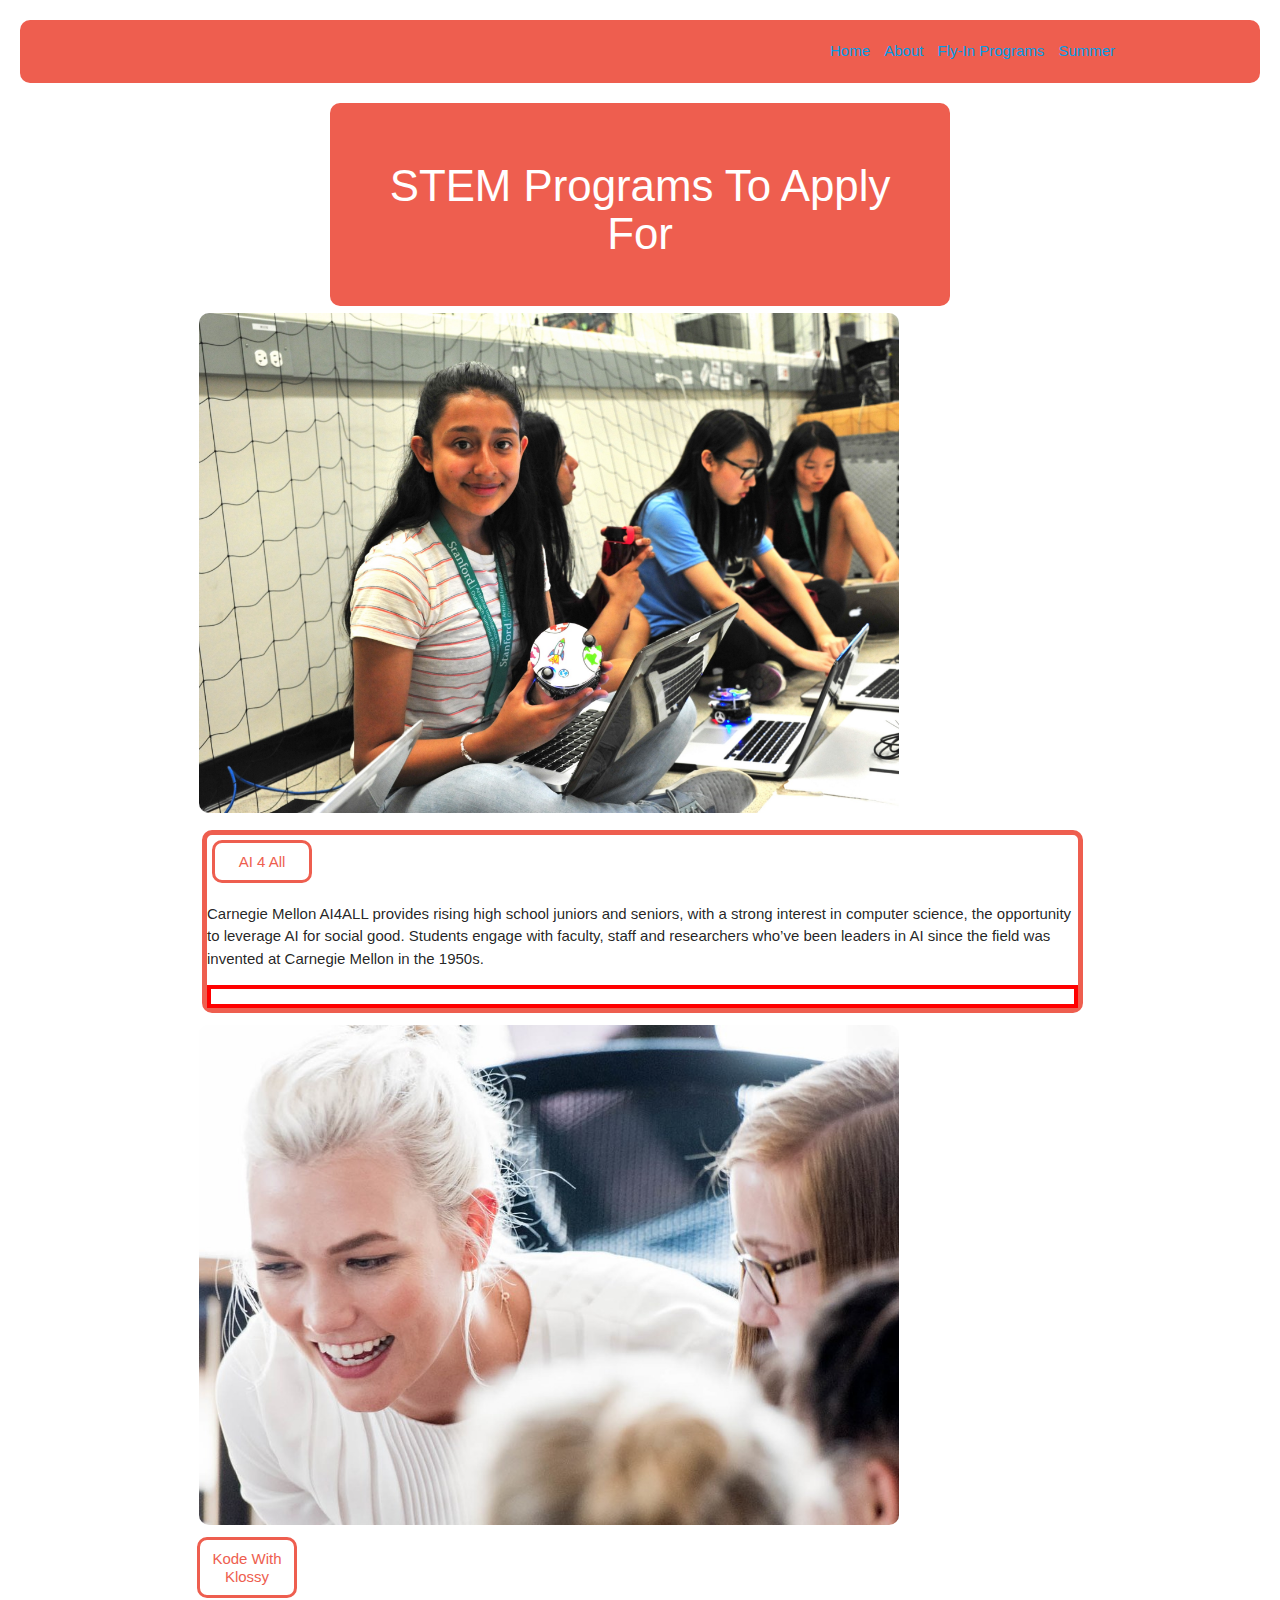
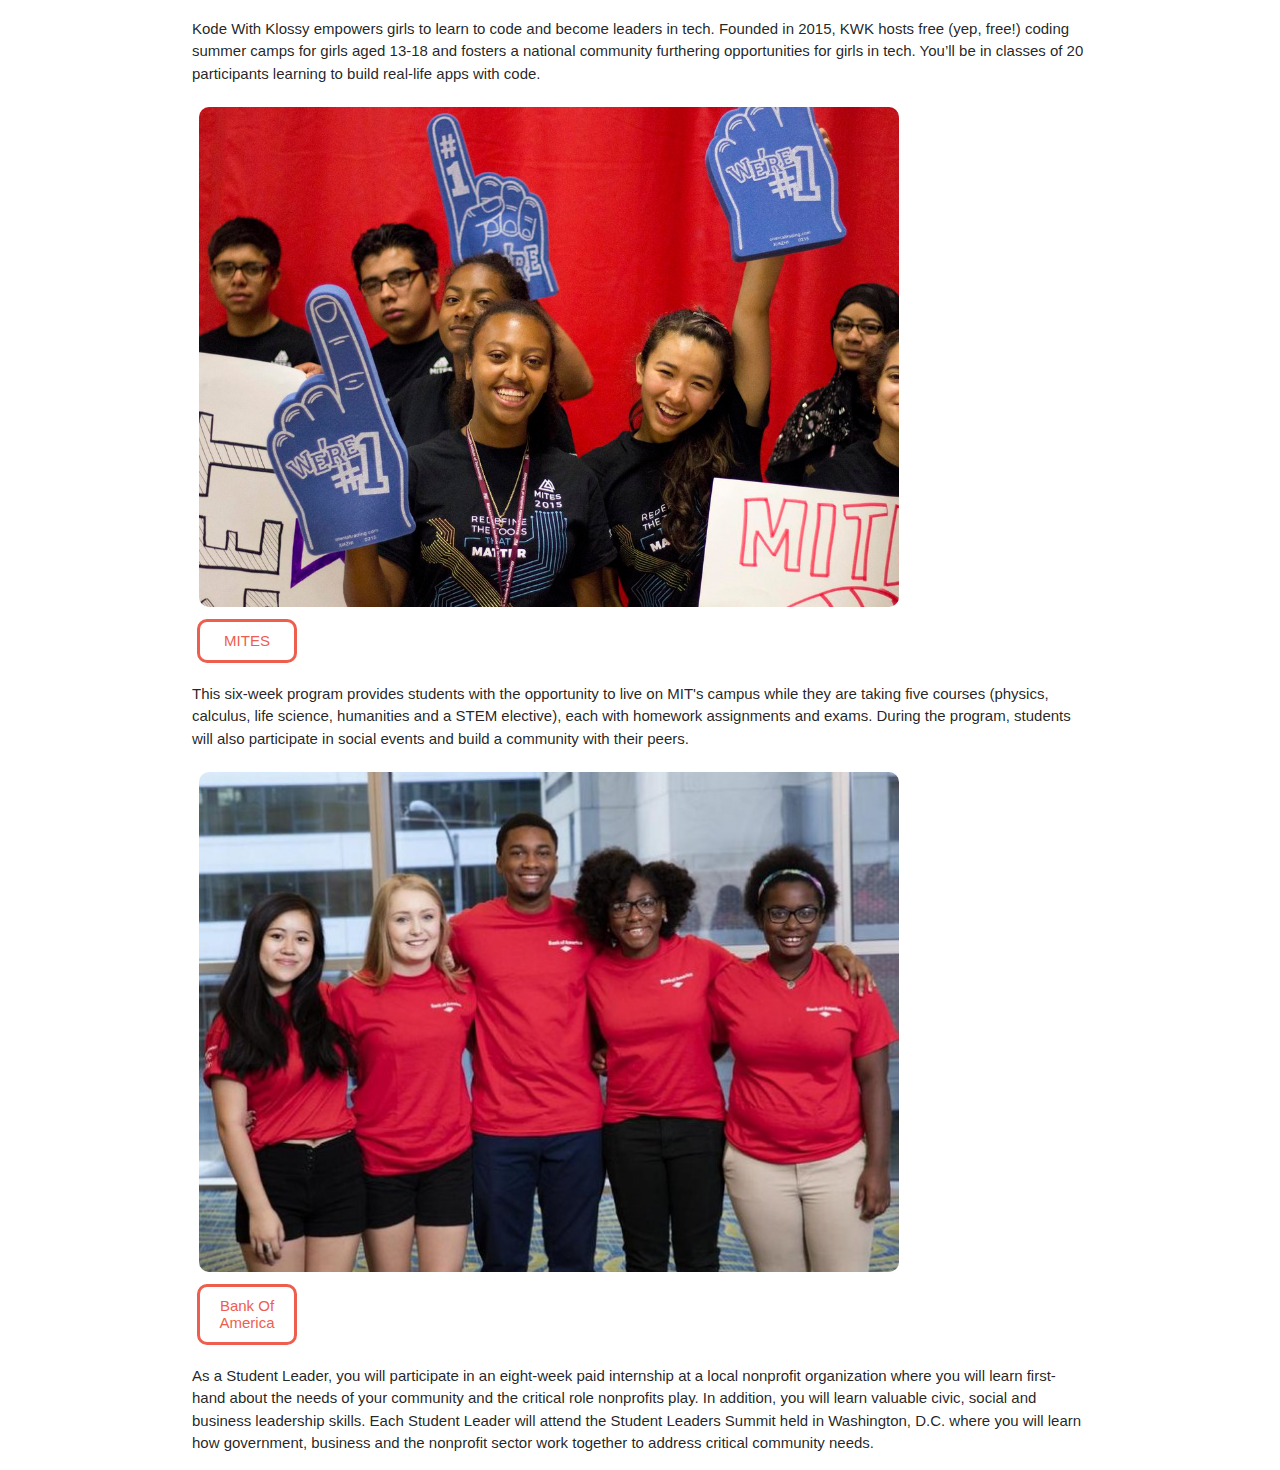
==== fly-in-programs.html @ 402c41b5 "updated description" ====
<!DOCTYPE html>
<html>
<head>
  <meta charset="UTF-8">
  <link rel="stylesheet" href="./styles.css">
  <link rel="stylesheet" href="https://cdnjs.cloudflare.com/ajax/libs/materialize/1.0.0/css/materialize.min.css">
  <link href="https://fonts.googleapis.com/icon?family=Material+Icons" rel="stylesheet">
  <title>Summer Programs</title>
</head>
<body>
  <div class="navbar">
    <div>
      <ul>
        <li><class="one"><a href="default.asp">Home</a></li>
        <li><class="two"><a href="news.asp">About</a></li>
        <li><class="three"><a href="contact.asp">Fly-In Programs</a></li>
        <li><class="four"><a href="index.html">Summer</a></li>
      </ul>
    </div>
  </div>
  <div>
    <section class="card-container">
      <h3>STEM Programs To Apply For</h3>
<!--This is empty because we start with no favorited options.  -->
    </section>
    <section class="container">
      <img src="./stock-photos/aiforall.jpeg" alt="ai4all">
          <div class="description">
          <button class="summer-opp-btn" id="ai4all">AI 4 All</button>
          <p>Carnegie Mellon AI4ALL provides rising high school juniors and seniors, with a strong interest in computer science, the opportunity to leverage AI for social good. Students engage with faculty, staff and researchers who’ve been leaders in AI since the field was invented at Carnegie Mellon in the 1950s.</p>
            <div class="timer">
              <p id="ai_timer">
            <!-- Time goes here. -->
              </p>
          </div>
        </div>

      <img src="./stock-photos/karliekloss.jpg" alt="karliekloss">
        <div class="overlay">
          <button class="summer-opp-btn" id="kwk">Kode With Klossy</button>
          <p>Kode With Klossy empowers girls to learn to code and become leaders in tech. Founded in 2015, KWK hosts free (yep, free!) coding summer camps for girls aged 13-18 and fosters a national community furthering opportunities for girls in tech. You’ll be in classes of 20 participants learning to build real-life apps with code.</p>
        </div>
      <img src="./stock-photos/mitsummerprogram.jpg" alt="mites">
      <div>
        <button class="summer-opp-btn" id="kwk">MITES</button>
        <p>This six-week program provides students with the opportunity to live on MIT's campus while they are taking five courses (physics, calculus, life science, humanities and a STEM elective), each with homework assignments and exams. During the program, students will also participate in social events and build a community with their peers.</p>
      </div>
      <img src="./stock-photos/bankofamerica.jpg" alt="bank of america">
      <div>
        <button class="summer-opp-btn" id="kwk">Bank Of America</button>
        <p>As a Student Leader, you will participate in an eight-week paid internship at a local nonprofit organization where you will learn first-hand about the needs of your community and the critical role nonprofits play. In addition, you will learn valuable civic, social and business leadership skills. Each Student Leader will attend the Student Leaders Summit held in Washington, D.C. where you will learn how government, business and the nonprofit sector work together to address critical community needs.</p>
      </div>
    </section>
  </div>
<script src="https://ajax.googleapis.com/ajax/libs/jquery/2.1.3/jquery.min.js"></script>
<script type="text/javascript" src="./index.js"></script>
</body>
</html>
---- styles.css ----
.container {
  display: flex;
  flex-wrap: wrap;
}
/* .timer {
  border: solid 4px red;
  border-radius: 10px;
  color: red;
  margin-top: 350px;
  margin-left: 250px;
  margin-right: 50px;
} */
.timer {
  border: solid 4px red;
}
a {
  color: white;
}
img {
  width: 700px;
  height: 500px;
  margin: 7px;
  border-radius: 10px;
  object-fit: cover;
}

img:hover {
  opacity:0.5;
}
ul {
  list-style-type: none;
  margin-left: 800px;
}
li {
  display: inline;
  padding: 5px;

}
h3{
  text-align: center;
  margin-top: -15px;
  color: white;
}

.navbar {
  margin: 20px;
  padding:5px;
  border-radius: 10px;
  background-color: #EE5E4F;
}
img:hover {
  background-color: yellow;
}
.text{
  color:red;
  font-size: 20px;
  position: absolute;
  text-align: center;
}
.card-container {
  padding: 30px;
  background: #EE5E4F;
  margin-left: 330px;
  margin-right: 330px;
  border-radius: 10px;
}
.new-opp-card {
  margin: 0 auto;
  margin-bottom: 10px;
  padding: 8px;
  width: 375px;
  background: #fff;
  border-radius: 10px;
}
.favorite {
  background-color: red;
}
.description {
  margin: 10px 5px 5px 10px;
  border: solid 5px #EE5E4F;
  border-radius: 10px;
}

.summer-opp-btn {
  -webkit-transition-duration: 0.4s; /* Safari */
  transition-duration: 0.4s;
  background-color: white;
  border: solid 3px #EE5E4F;
  border-radius: 10px;
  text-align: center;
  color: #EE5E4F;
  font-size: 15px;
  padding: 10px;
  width: 100px;
  transition: all 0.6s;
  margin: 5px;
}

.summer-opp-btn:hover {
  background-color: #EE5E4F;
  color: white;
}
.delete {
  background-color: #efef01;
  -webkit-transition-duration: 0.4s; /* Safari */
  transition-duration: 0.4s;
  background-color: white;
  border: solid 2px #EE5E4F;
  border-radius: 10px;
  text-align: center;
  color: #EE5E4F;
  font-size: 10px;
  padding: 5px;
  width: 50px;
  transition: all 0.6s;
  margin-left: 150px;
}

.delete:hover {
  background-color: #EE5E4F;
  color: white;
}
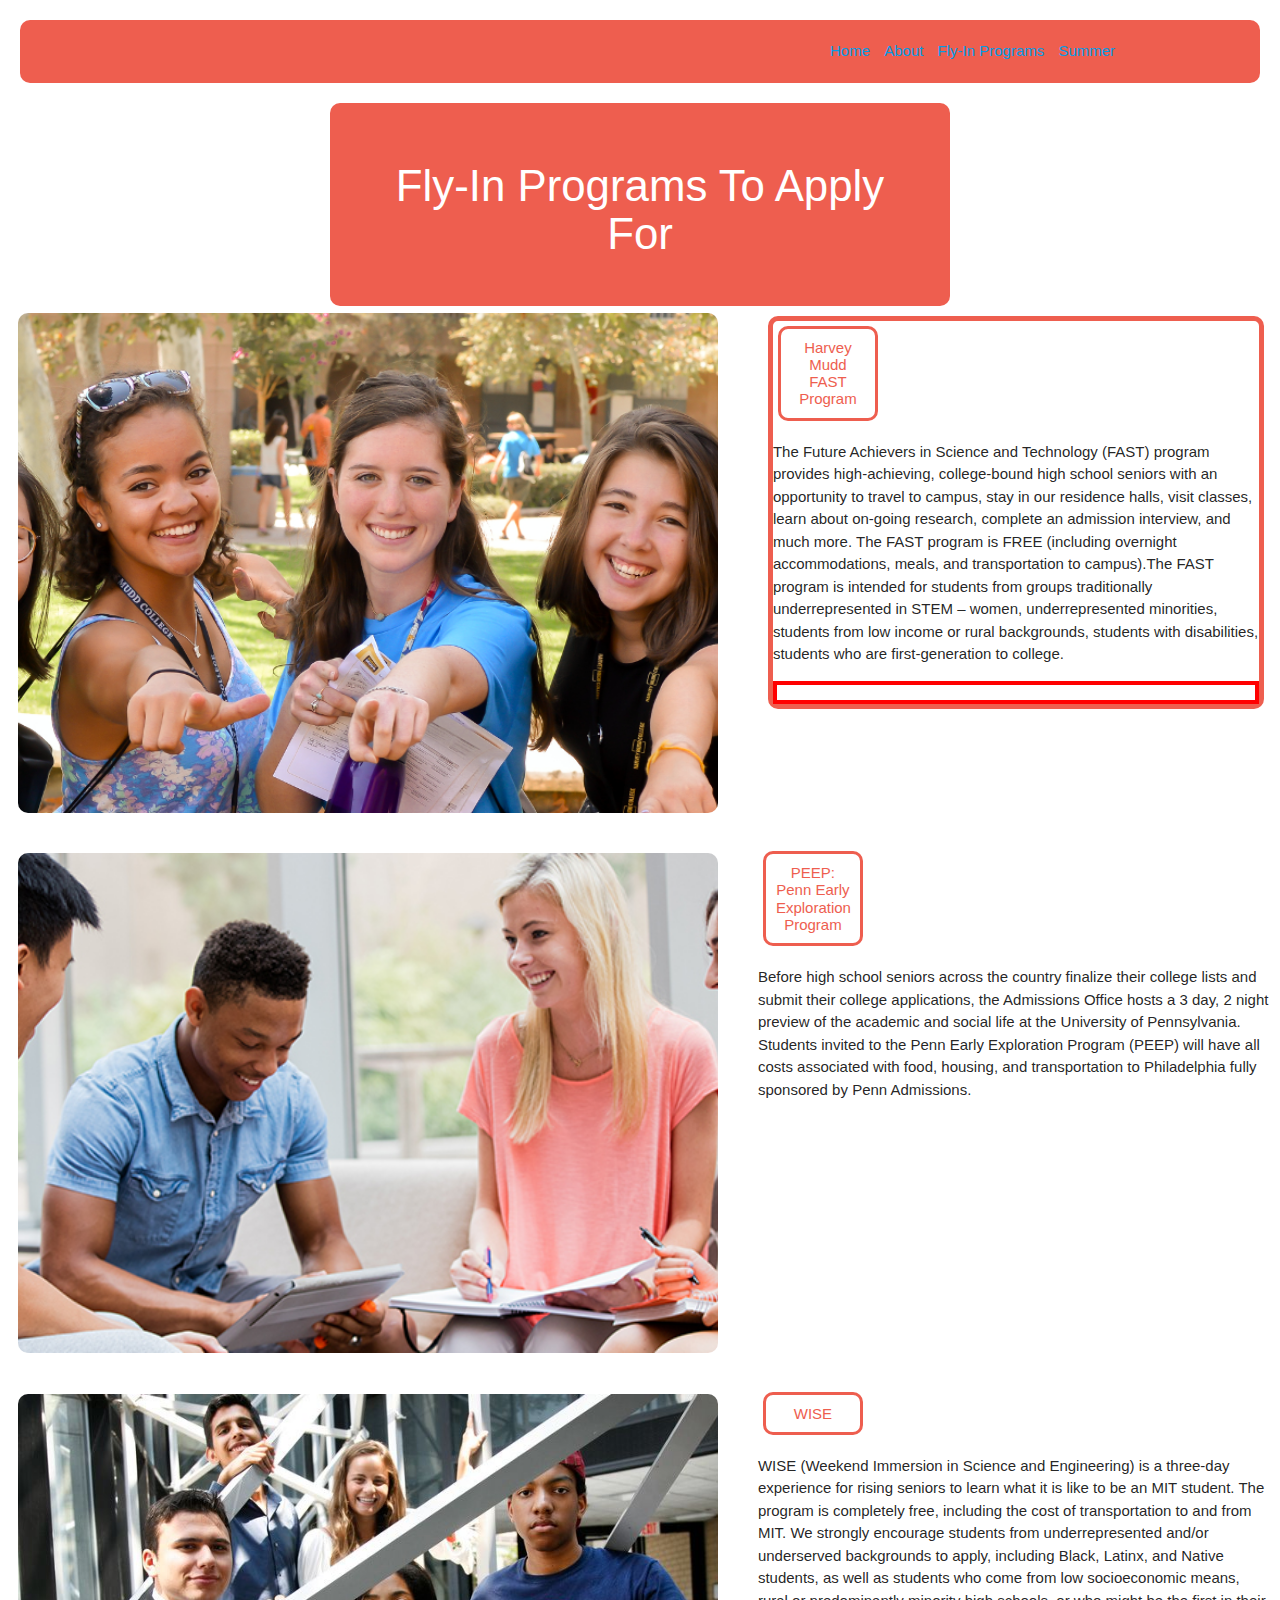
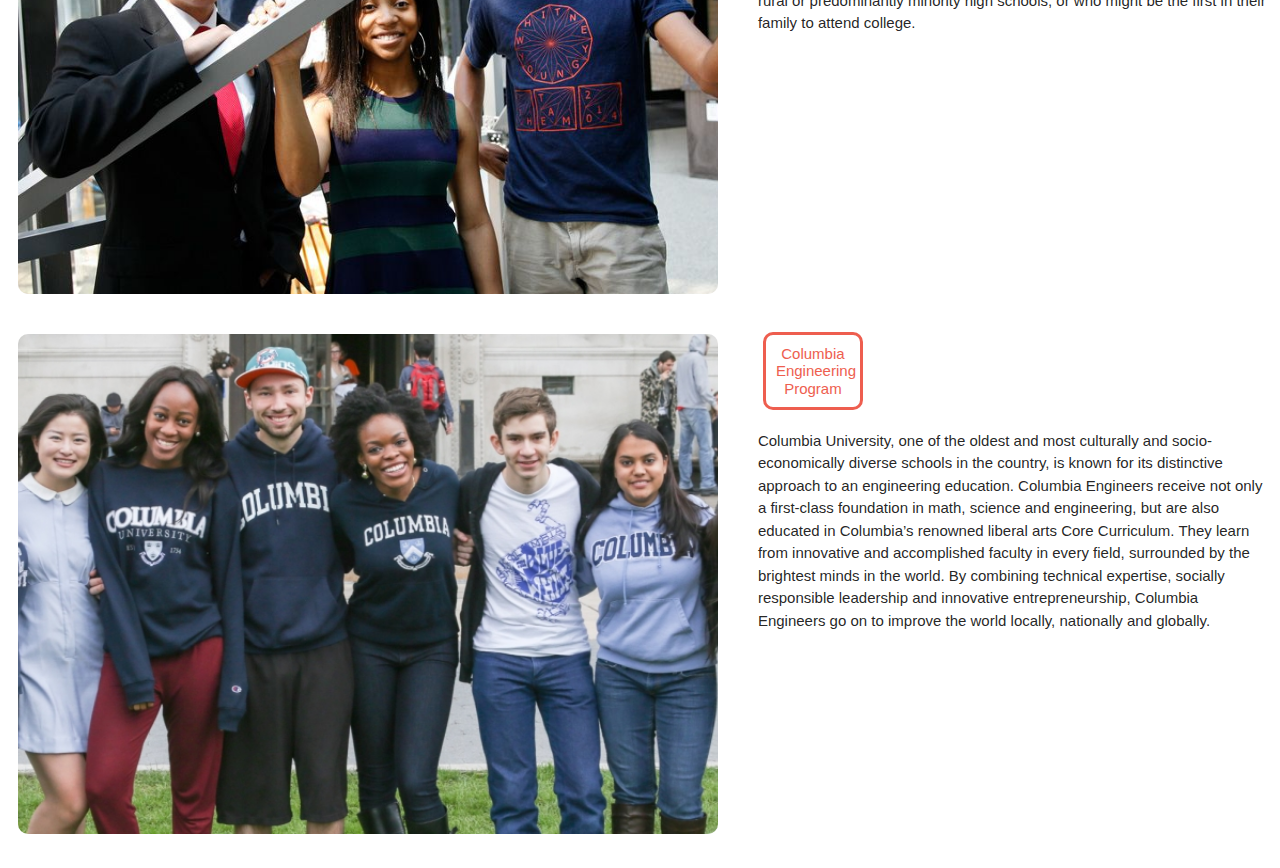
==== commit cfe23364: "updated programs" ====
--- a/fly-in-programs.html
+++ b/fly-in-programs.html
@@ -20,38 +20,57 @@
   </div>
   <div>
     <section class="card-container">
-      <h3>STEM Programs To Apply For</h3>
+      <h3>Fly-In Programs To Apply For</h3>
 <!--This is empty because we start with no favorited options.  -->
     </section>
-    <section class="container">
-      <img src="./stock-photos/aiforall.jpeg" alt="ai4all">
+    </div>
+    <div>
+    <div class="row">
+      <div class="col s7">
+        <img src="./stock-photos/harveymudd.png" alt="harveymudd">
+      </div>
+      <div class="col s5">
           <div class="description">
-          <button class="summer-opp-btn" id="ai4all">AI 4 All</button>
-          <p>Carnegie Mellon AI4ALL provides rising high school juniors and seniors, with a strong interest in computer science, the opportunity to leverage AI for social good. Students engage with faculty, staff and researchers who’ve been leaders in AI since the field was invented at Carnegie Mellon in the 1950s.</p>
+          <button class="summer-opp-btn" id="harveymudd">Harvey Mudd FAST Program</button>
+          <p>The Future Achievers in Science and Technology (FAST) program provides high-achieving, college-bound high school seniors with an opportunity to travel to campus, stay in our residence halls, visit classes, learn about on-going research, complete an admission interview, and much more. The FAST program is FREE (including overnight accommodations, meals, and transportation to campus).The FAST program is intended for students from groups traditionally underrepresented in STEM – women, underrepresented minorities, students from low income or rural backgrounds, students with disabilities, students who are first-generation to college.</p>
             <div class="timer">
               <p id="ai_timer">
             <!-- Time goes here. -->
               </p>
           </div>
         </div>
-
-      <img src="./stock-photos/karliekloss.jpg" alt="karliekloss">
+      </div>
+      </div>
+      <div class="row">
+        <div class="col s7">
+          <img src="./stock-photos/pennprogram.jpg" alt="PEEPprogram">
+        </div>
+      <div class="col s5">
         <div class="overlay">
-          <button class="summer-opp-btn" id="kwk">Kode With Klossy</button>
-          <p>Kode With Klossy empowers girls to learn to code and become leaders in tech. Founded in 2015, KWK hosts free (yep, free!) coding summer camps for girls aged 13-18 and fosters a national community furthering opportunities for girls in tech. You’ll be in classes of 20 participants learning to build real-life apps with code.</p>
+          <button class="summer-opp-btn" id="penn">PEEP: Penn Early Exploration Program</button>
+          <p>Before high school seniors across the country finalize their college lists and submit their college applications, the Admissions Office hosts a 3 day, 2 night preview of the academic and social life at the University of Pennsylvania. Students invited to the Penn Early Exploration Program (PEEP) will have all costs associated with food, housing, and transportation to Philadelphia fully sponsored by Penn Admissions.</p>
         </div>
-      <img src="./stock-photos/mitsummerprogram.jpg" alt="mites">
-      <div>
-        <button class="summer-opp-btn" id="kwk">MITES</button>
-        <p>This six-week program provides students with the opportunity to live on MIT's campus while they are taking five courses (physics, calculus, life science, humanities and a STEM elective), each with homework assignments and exams. During the program, students will also participate in social events and build a community with their peers.</p>
+        </div>
       </div>
-      <img src="./stock-photos/bankofamerica.jpg" alt="bank of america">
-      <div>
-        <button class="summer-opp-btn" id="kwk">Bank Of America</button>
-        <p>As a Student Leader, you will participate in an eight-week paid internship at a local nonprofit organization where you will learn first-hand about the needs of your community and the critical role nonprofits play. In addition, you will learn valuable civic, social and business leadership skills. Each Student Leader will attend the Student Leaders Summit held in Washington, D.C. where you will learn how government, business and the nonprofit sector work together to address critical community needs.</p>
+      <div class="row">
+        <div class="col s7">
+          <img src="./stock-photos/mit.jpg" alt="mit_wiseprogram">
+        </div>
+        <div class="col s5">
+          <button class="summer-opp-btn" id="mit">WISE</button>
+          <p>WISE (Weekend Immersion in Science and Engineering) is a three-day experience for rising seniors to learn what it is like to be an MIT student. The program is completely free, including the cost of transportation to and from MIT. We strongly encourage students from underrepresented and/or underserved backgrounds to apply, including Black, Latinx, and Native students, as well as students who come from low socioeconomic means, rural or predominantly minority high schools, or who might be the first in their family to attend college.</p>
+        </div>
       </div>
-    </section>
-  </div>
+      <div class="row">
+        <div class="col s7">
+          <img src="./stock-photos/columbia.jpg" alt="columbia_engineering">
+        </div>
+        <div class="col s5">
+          <button class="summer-opp-btn" id="columbia">Columbia Engineering Program</button>
+          <p>Columbia University, one of the oldest and most culturally and socio-economically diverse schools in the country, is known for its distinctive approach to an engineering education. Columbia Engineers receive not only a first-class foundation in math, science and engineering, but are also educated in Columbia’s renowned liberal arts Core Curriculum. They learn from innovative and accomplished faculty in every field, surrounded by the brightest minds in the world. By combining technical expertise, socially responsible leadership and innovative entrepreneurship, Columbia Engineers go on to improve the world locally, nationally and globally.</p>
+        </div>
+      </div>
+    </div>
 <script src="https://ajax.googleapis.com/ajax/libs/jquery/2.1.3/jquery.min.js"></script>
 <script type="text/javascript" src="./index.js"></script>
 </body>
--- a/styles.css
+++ b/styles.css
@@ -121,3 +121,12 @@
   background-color: #EE5E4F;
   color: white;
 }
+.priority {
+  border: solid 2px red;
+  border-radius: 10px;
+  background-color: red;
+  margin-left: 6px;
+  padding: 5px;
+  color: white;
+  font-size: 10px;
+}
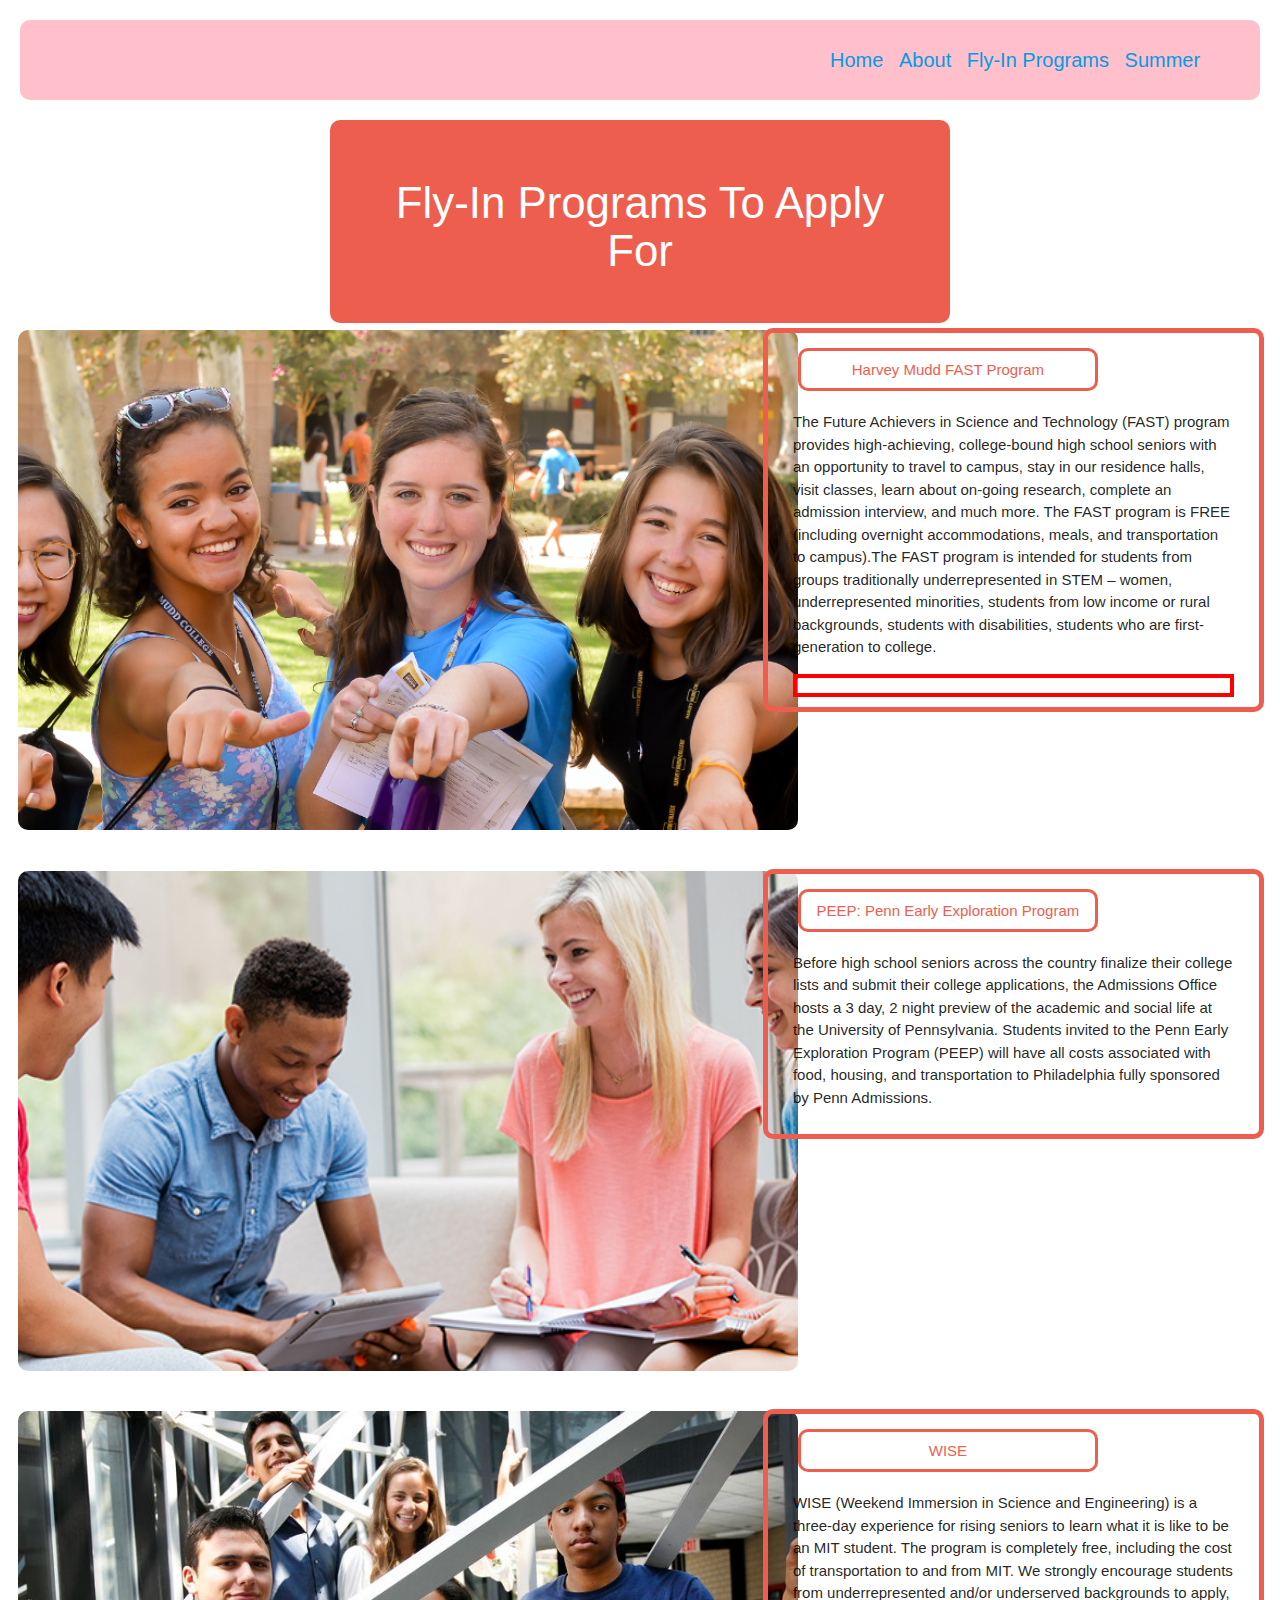
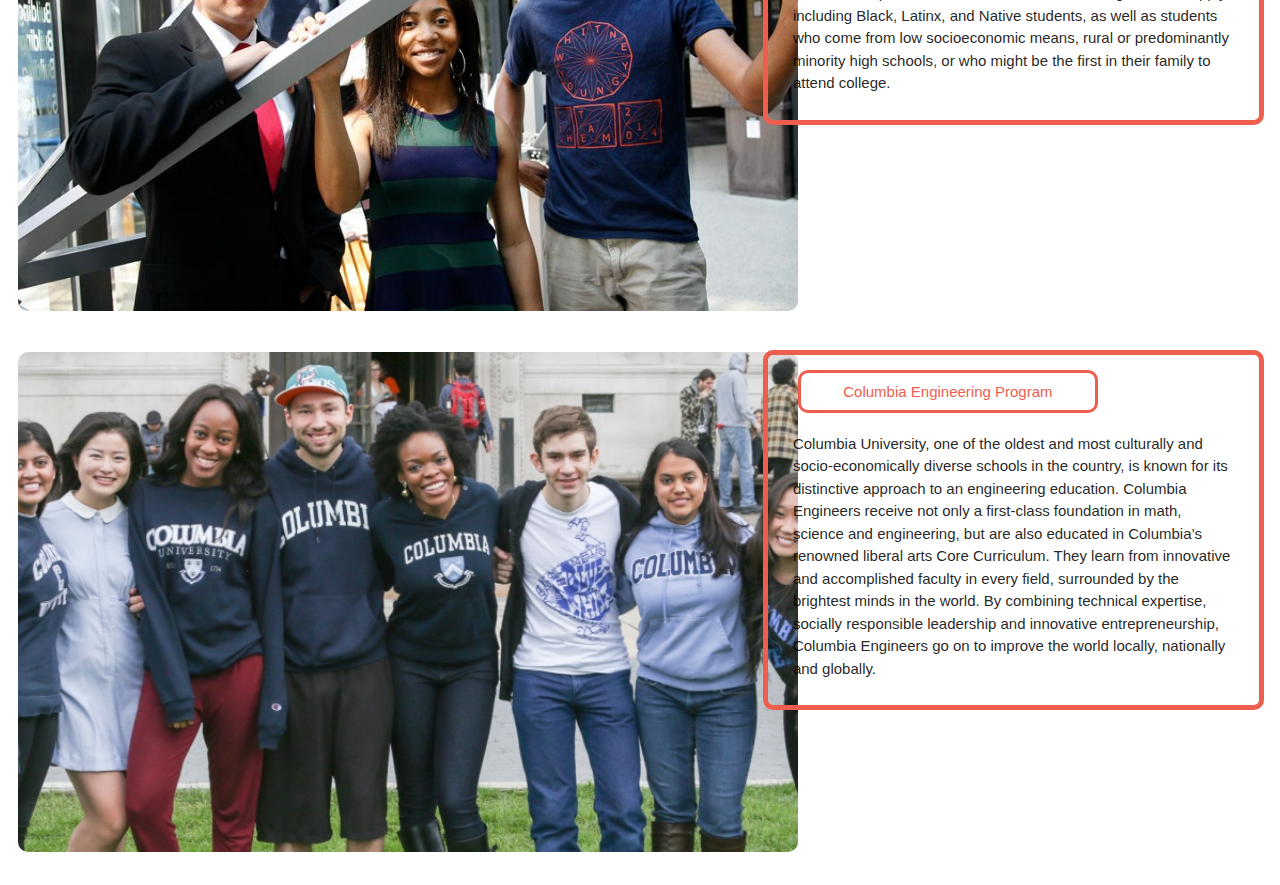
==== commit 800e53e3: "unique cards added" ====
--- a/fly-in-programs.html
+++ b/fly-in-programs.html
@@ -46,7 +46,7 @@
           <img src="./stock-photos/pennprogram.jpg" alt="PEEPprogram">
         </div>
       <div class="col s5">
-        <div class="overlay">
+        <div class="description">
           <button class="summer-opp-btn" id="penn">PEEP: Penn Early Exploration Program</button>
           <p>Before high school seniors across the country finalize their college lists and submit their college applications, the Admissions Office hosts a 3 day, 2 night preview of the academic and social life at the University of Pennsylvania. Students invited to the Penn Early Exploration Program (PEEP) will have all costs associated with food, housing, and transportation to Philadelphia fully sponsored by Penn Admissions.</p>
         </div>
@@ -57,8 +57,10 @@
           <img src="./stock-photos/mit.jpg" alt="mit_wiseprogram">
         </div>
         <div class="col s5">
+          <div class="description">
           <button class="summer-opp-btn" id="mit">WISE</button>
           <p>WISE (Weekend Immersion in Science and Engineering) is a three-day experience for rising seniors to learn what it is like to be an MIT student. The program is completely free, including the cost of transportation to and from MIT. We strongly encourage students from underrepresented and/or underserved backgrounds to apply, including Black, Latinx, and Native students, as well as students who come from low socioeconomic means, rural or predominantly minority high schools, or who might be the first in their family to attend college.</p>
+          </div>
         </div>
       </div>
       <div class="row">
@@ -66,8 +68,10 @@
           <img src="./stock-photos/columbia.jpg" alt="columbia_engineering">
         </div>
         <div class="col s5">
-          <button class="summer-opp-btn" id="columbia">Columbia Engineering Program</button>
-          <p>Columbia University, one of the oldest and most culturally and socio-economically diverse schools in the country, is known for its distinctive approach to an engineering education. Columbia Engineers receive not only a first-class foundation in math, science and engineering, but are also educated in Columbia’s renowned liberal arts Core Curriculum. They learn from innovative and accomplished faculty in every field, surrounded by the brightest minds in the world. By combining technical expertise, socially responsible leadership and innovative entrepreneurship, Columbia Engineers go on to improve the world locally, nationally and globally.</p>
+          <div class="description">
+            <button class="summer-opp-btn" id="columbia">Columbia Engineering Program</button>
+            <p>Columbia University, one of the oldest and most culturally and socio-economically diverse schools in the country, is known for its distinctive approach to an engineering education. Columbia Engineers receive not only a first-class foundation in math, science and engineering, but are also educated in Columbia’s renowned liberal arts Core Curriculum. They learn from innovative and accomplished faculty in every field, surrounded by the brightest minds in the world. By combining technical expertise, socially responsible leadership and innovative entrepreneurship, Columbia Engineers go on to improve the world locally, nationally and globally.</p>
+          </div>
         </div>
       </div>
     </div>
--- a/styles.css
+++ b/styles.css
@@ -14,11 +14,12 @@
 .timer {
   border: solid 4px red;
 }
+}
 a {
-  color: white;
+  color: #F10eF4;
 }
 img {
-  width: 700px;
+  width: 780px;
   height: 500px;
   margin: 7px;
   border-radius: 10px;
@@ -31,6 +32,7 @@
 ul {
   list-style-type: none;
   margin-left: 800px;
+
 }
 li {
   display: inline;
@@ -47,7 +49,8 @@
   margin: 20px;
   padding:5px;
   border-radius: 10px;
-  background-color: #EE5E4F;
+  font-size: 20px;
+  background-color: pink;
 }
 img:hover {
   background-color: yellow;
@@ -77,7 +80,11 @@
   background-color: red;
 }
 .description {
-  margin: 10px 5px 5px 10px;
+  margin: 5px 5px 5px 5px;
+  padding-top: 10px;
+  padding-bottom: 10px;
+  padding-right: 25px;
+  padding-left: 25px;
   border: solid 5px #EE5E4F;
   border-radius: 10px;
 }
@@ -92,7 +99,7 @@
   color: #EE5E4F;
   font-size: 15px;
   padding: 10px;
-  width: 100px;
+  width: 300px;
   transition: all 0.6s;
   margin: 5px;
 }
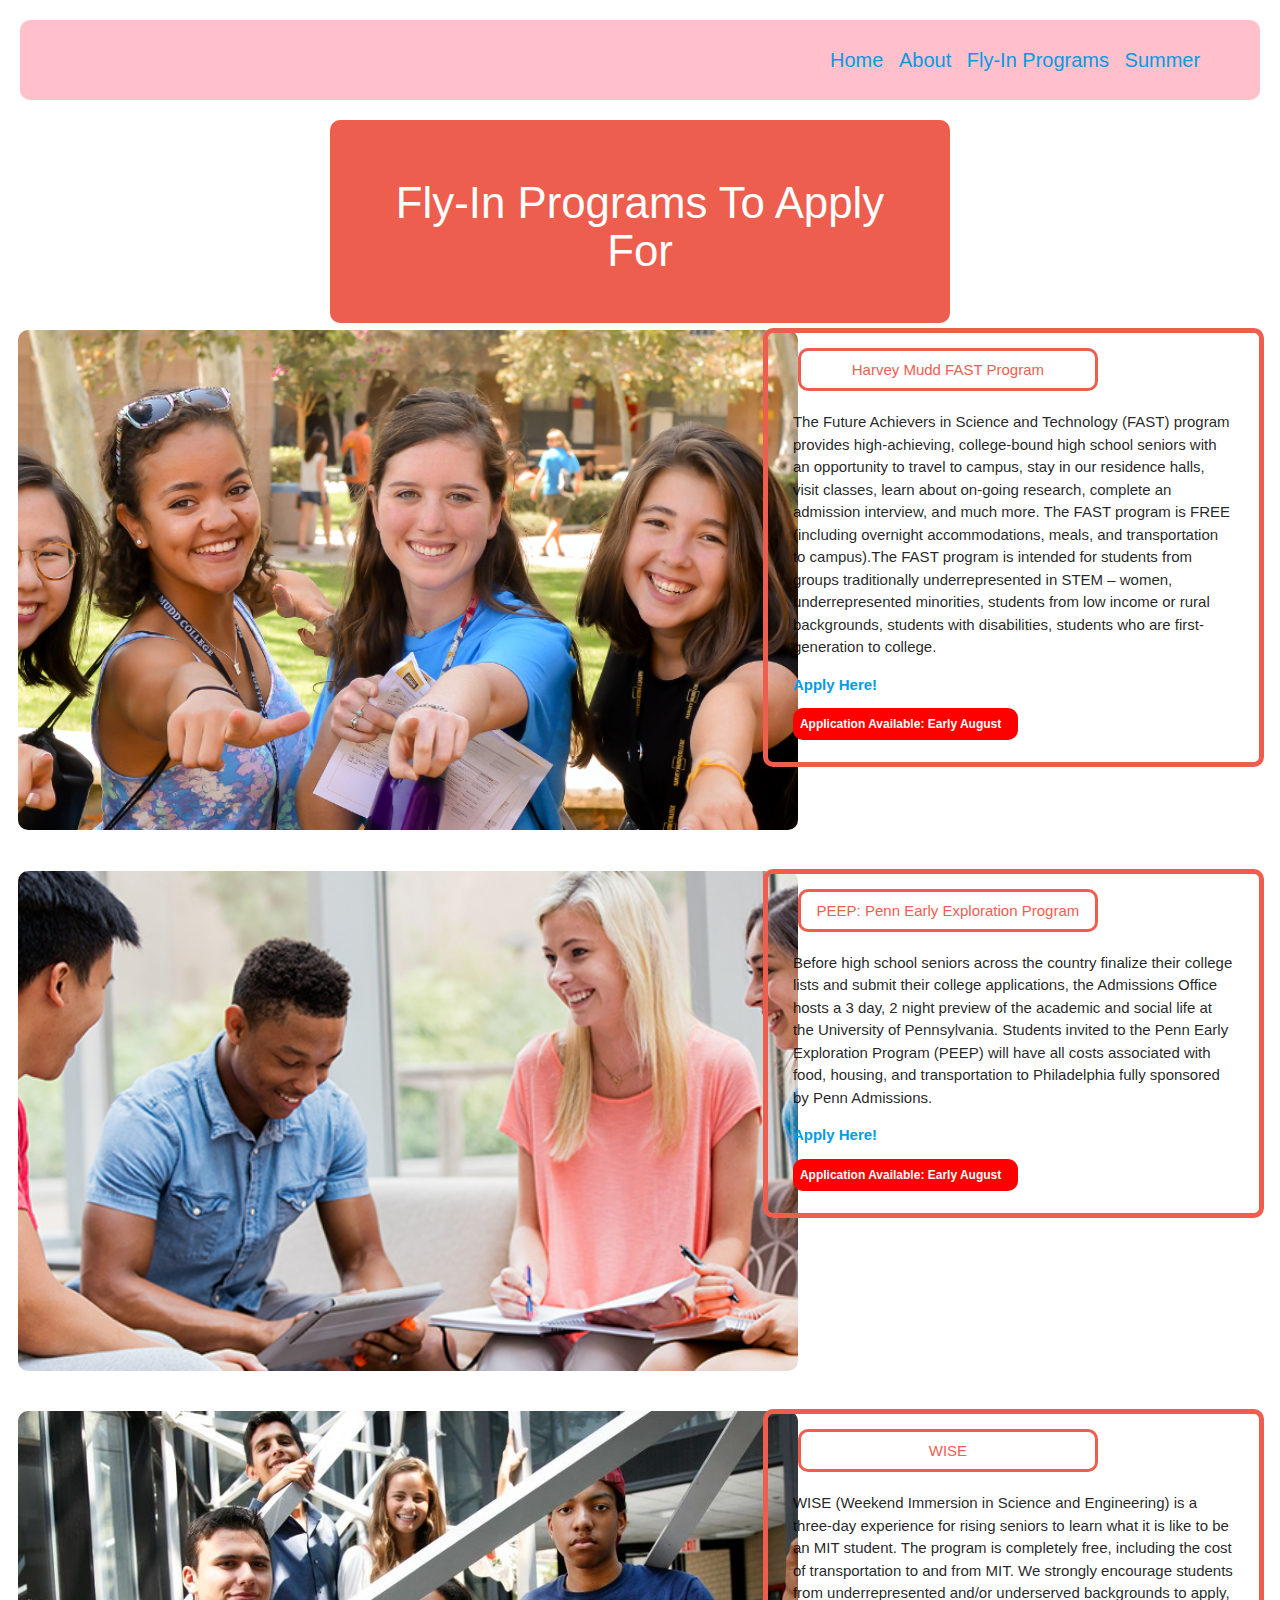
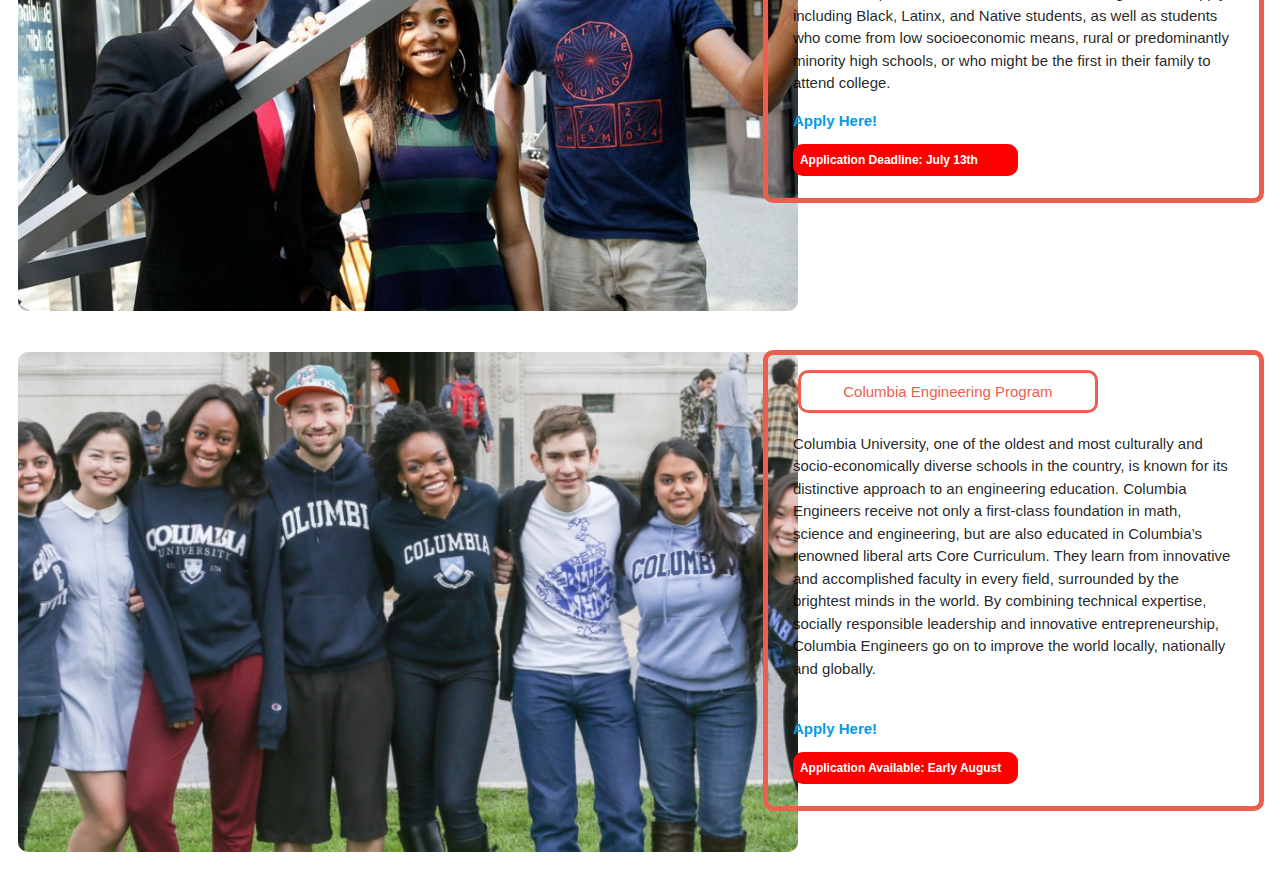
==== commit f68e64e6: "deadlines updated" ====
--- a/fly-in-programs.html
+++ b/fly-in-programs.html
@@ -31,13 +31,10 @@
       </div>
       <div class="col s5">
           <div class="description">
-          <button class="summer-opp-btn" id="harveymudd">Harvey Mudd FAST Program</button>
+          <button class="summer-opp-btn" id="Harvey Mudd FAST">Harvey Mudd FAST Program</button>
           <p>The Future Achievers in Science and Technology (FAST) program provides high-achieving, college-bound high school seniors with an opportunity to travel to campus, stay in our residence halls, visit classes, learn about on-going research, complete an admission interview, and much more. The FAST program is FREE (including overnight accommodations, meals, and transportation to campus).The FAST program is intended for students from groups traditionally underrepresented in STEM – women, underrepresented minorities, students from low income or rural backgrounds, students with disabilities, students who are first-generation to college.</p>
-            <div class="timer">
-              <p id="ai_timer">
-            <!-- Time goes here. -->
-              </p>
-          </div>
+          <a href="https://www.hmc.edu/admission/fast/"><b>Apply Here!</b></a>
+          <p class="deadline"><b>Application Available: Early August</b></p>
         </div>
       </div>
       </div>
@@ -47,8 +44,10 @@
         </div>
       <div class="col s5">
         <div class="description">
-          <button class="summer-opp-btn" id="penn">PEEP: Penn Early Exploration Program</button>
+          <button class="summer-opp-btn" id="UPenn Program">PEEP: Penn Early Exploration Program</button>
           <p>Before high school seniors across the country finalize their college lists and submit their college applications, the Admissions Office hosts a 3 day, 2 night preview of the academic and social life at the University of Pennsylvania. Students invited to the Penn Early Exploration Program (PEEP) will have all costs associated with food, housing, and transportation to Philadelphia fully sponsored by Penn Admissions.</p>
+          <a href="https://admissions.upenn.edu/penn-early-exploration-program-0"><b>Apply Here!</b></a>
+          <p class="deadline"><b>Application Available: Early August</b></p>
         </div>
         </div>
       </div>
@@ -58,8 +57,10 @@
         </div>
         <div class="col s5">
           <div class="description">
-          <button class="summer-opp-btn" id="mit">WISE</button>
+          <button class="summer-opp-btn" id="MIT WISE">WISE</button>
           <p>WISE (Weekend Immersion in Science and Engineering) is a three-day experience for rising seniors to learn what it is like to be an MIT student. The program is completely free, including the cost of transportation to and from MIT. We strongly encourage students from underrepresented and/or underserved backgrounds to apply, including Black, Latinx, and Native students, as well as students who come from low socioeconomic means, rural or predominantly minority high schools, or who might be the first in their family to attend college.</p>
+          <a href="https://mitadmissions.org/pages/wise/"><b>Apply Here!</b></a>
+          <p class="deadline"><b>Application Deadline: July 13th</b></p>
           </div>
         </div>
       </div>
@@ -69,8 +70,10 @@
         </div>
         <div class="col s5">
           <div class="description">
-            <button class="summer-opp-btn" id="columbia">Columbia Engineering Program</button>
-            <p>Columbia University, one of the oldest and most culturally and socio-economically diverse schools in the country, is known for its distinctive approach to an engineering education. Columbia Engineers receive not only a first-class foundation in math, science and engineering, but are also educated in Columbia’s renowned liberal arts Core Curriculum. They learn from innovative and accomplished faculty in every field, surrounded by the brightest minds in the world. By combining technical expertise, socially responsible leadership and innovative entrepreneurship, Columbia Engineers go on to improve the world locally, nationally and globally.</p>
+            <button class="summer-opp-btn" id="Columbia Engineering">Columbia Engineering Program</button>
+            <p>Columbia University, one of the oldest and most culturally and socio-economically diverse schools in the country, is known for its distinctive approach to an engineering education. Columbia Engineers receive not only a first-class foundation in math, science and engineering, but are also educated in Columbia’s renowned liberal arts Core Curriculum. They learn from innovative and accomplished faculty in every field, surrounded by the brightest minds in the world. By combining technical expertise, socially responsible leadership and innovative entrepreneurship, Columbia Engineers go on to improve the world locally, nationally and globally.</p><br>
+            <a href="https://undergrad.admissions.columbia.edu/CE2"><b>Apply Here!</b></a>
+            <p class="deadline"><b>Application Available: Early August</b></p>
           </div>
         </div>
       </div>
--- a/styles.css
+++ b/styles.css
@@ -1,20 +1,8 @@
-
 .container {
   display: flex;
   flex-wrap: wrap;
 }
-/* .timer {
-  border: solid 4px red;
-  border-radius: 10px;
-  color: red;
-  margin-top: 350px;
-  margin-left: 250px;
-  margin-right: 50px;
-} */
-.timer {
-  border: solid 4px red;
-}
-}
+
 a {
   color: #F10eF4;
 }
@@ -72,7 +60,7 @@
   margin: 0 auto;
   margin-bottom: 10px;
   padding: 8px;
-  width: 375px;
+  width: 475px;
   background: #fff;
   border-radius: 10px;
 }
@@ -121,7 +109,7 @@
   padding: 5px;
   width: 50px;
   transition: all 0.6s;
-  margin-left: 150px;
+  margin-left: 30%;
 }
 
 .delete:hover {
@@ -137,3 +125,13 @@
   color: white;
   font-size: 10px;
 }
+
+.deadline {
+  border: solid 2px red;
+  border-radius: 10px;
+  background-color: red;
+  padding: 5px;
+  color: white;
+  font-size: 12px;
+  width: 225px;
+}
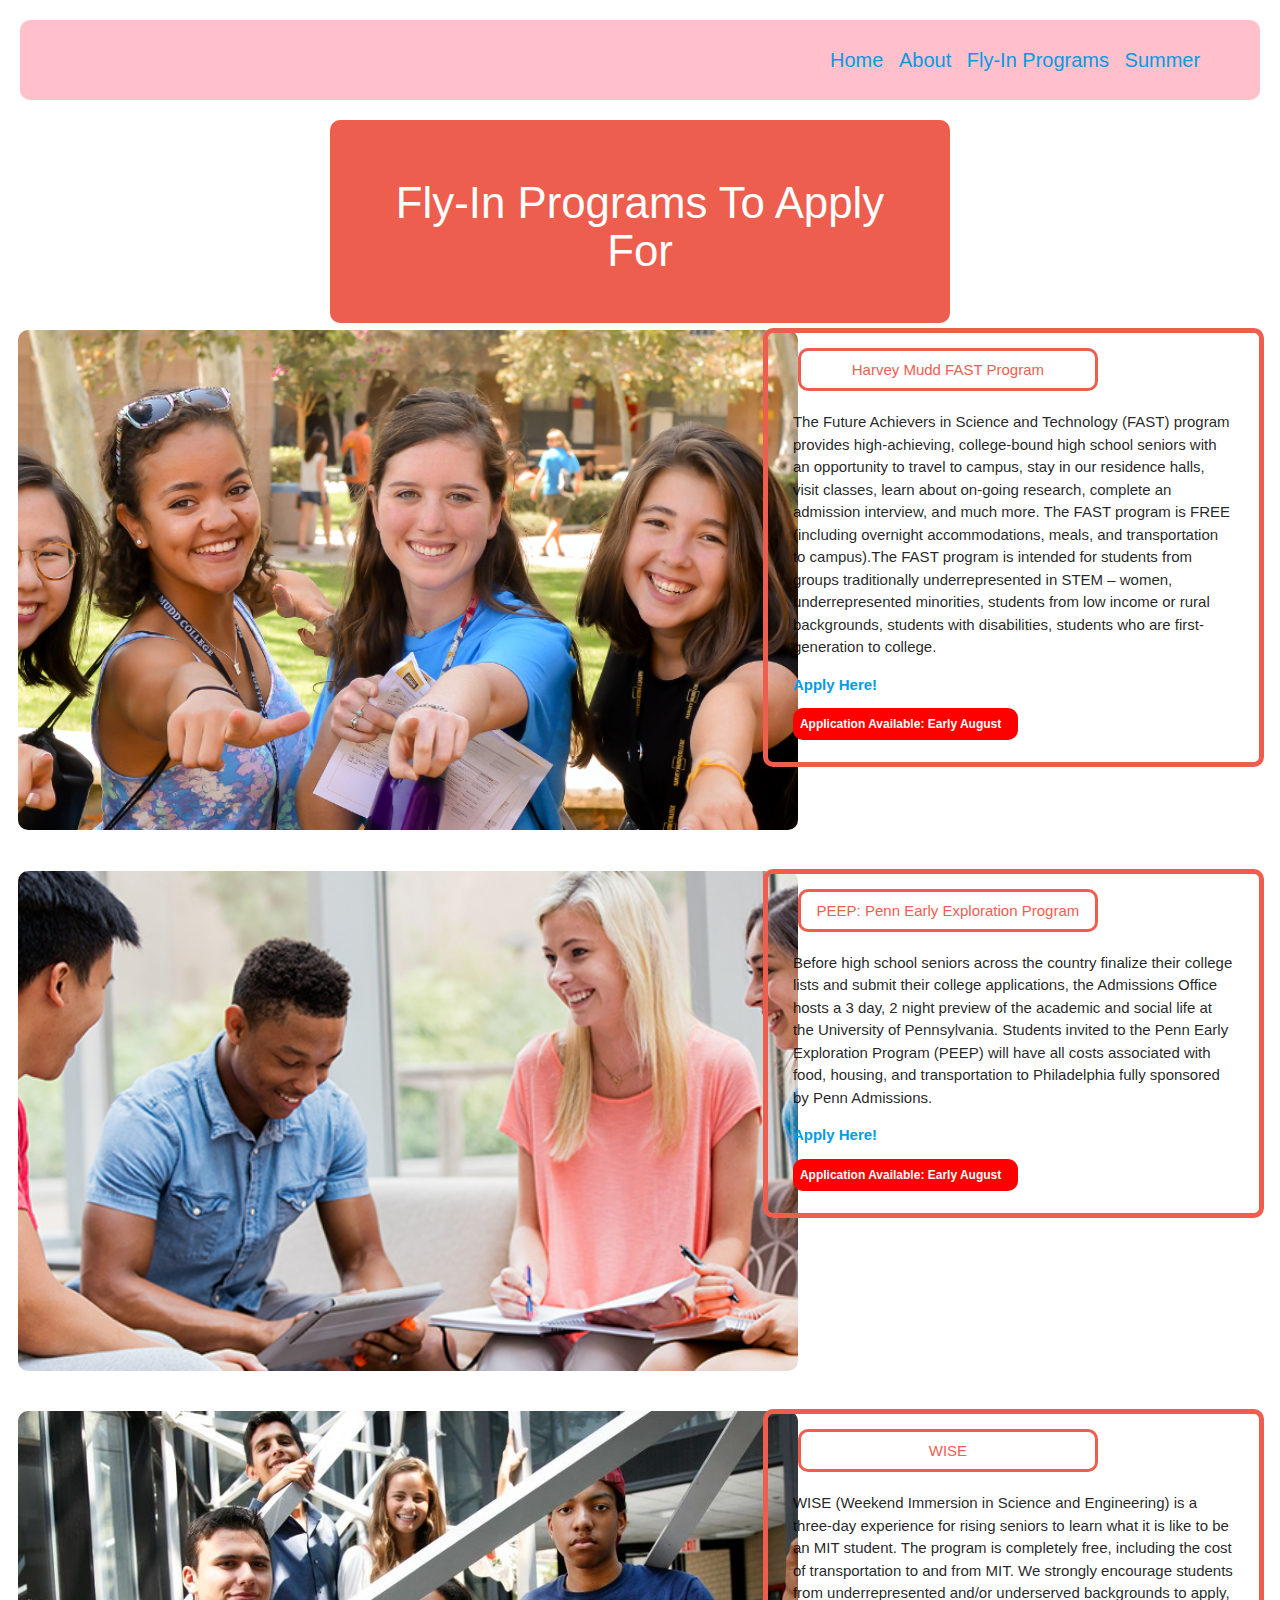
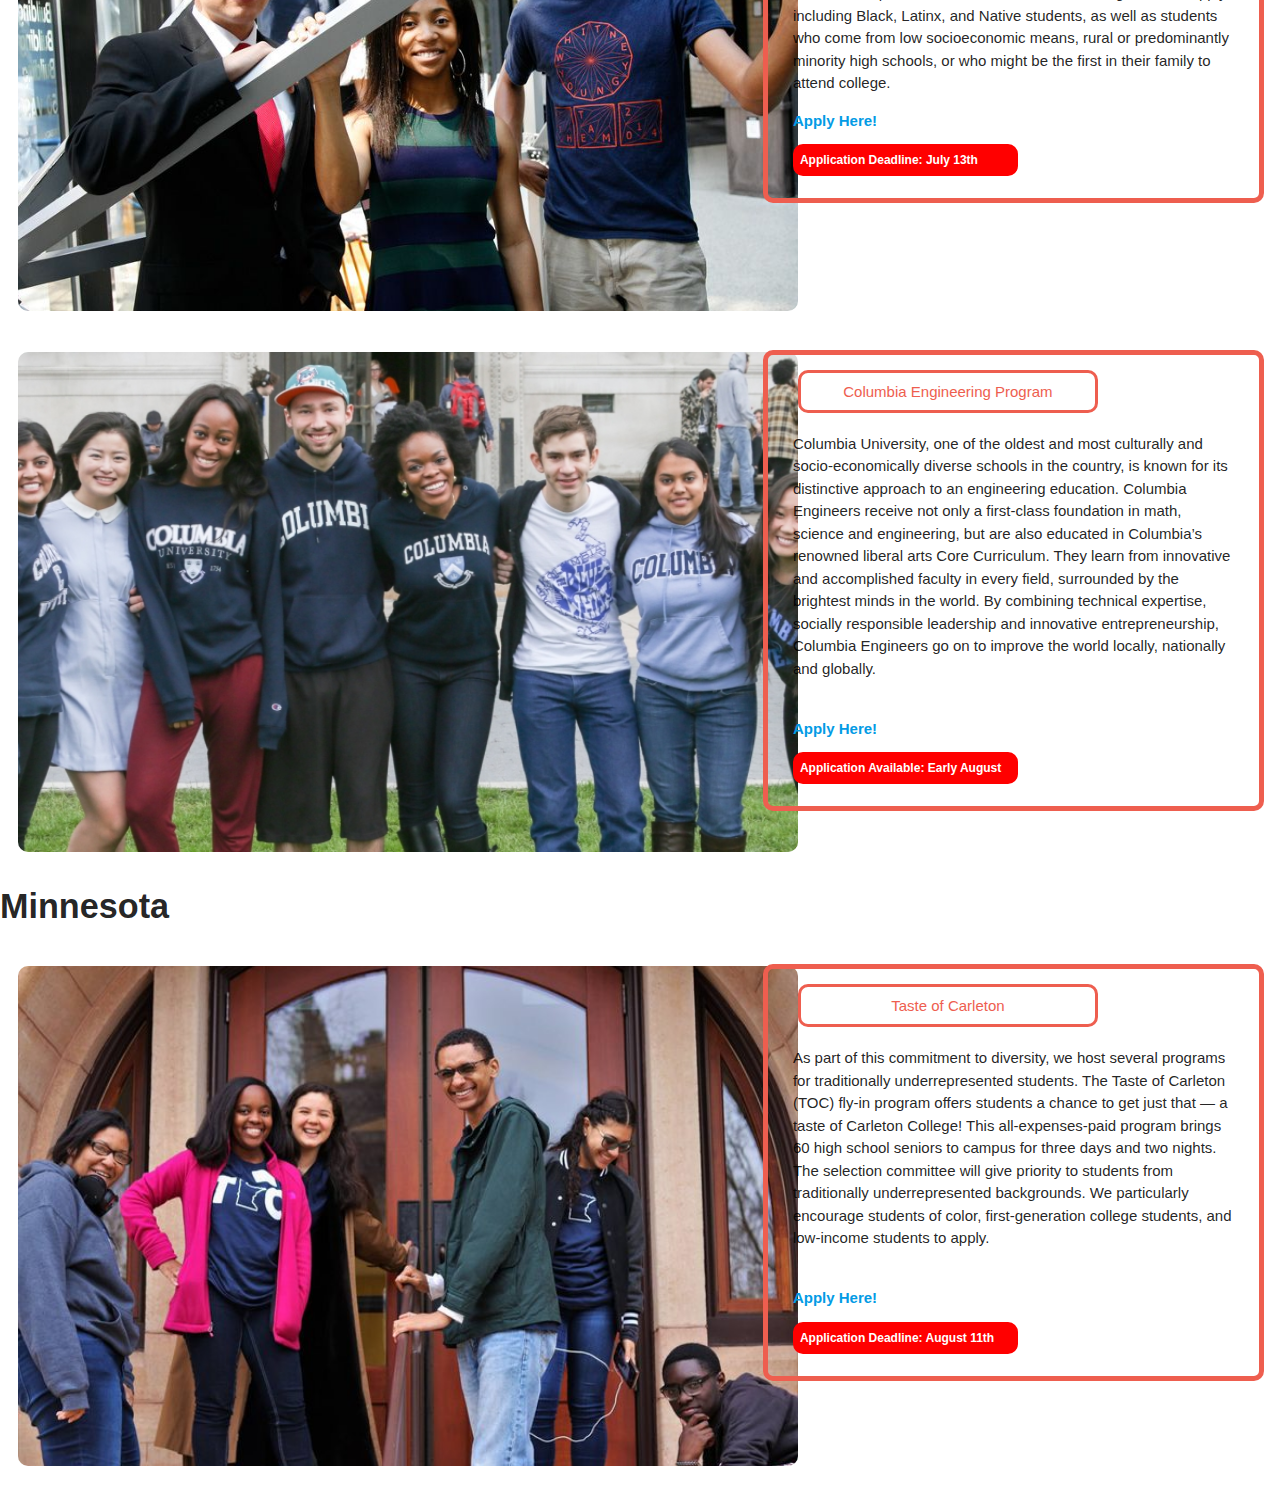
==== commit acbf216f: "local storage" ====
--- a/fly-in-programs.html
+++ b/fly-in-programs.html
@@ -77,6 +77,22 @@
           </div>
         </div>
       </div>
+      <div class="row">
+        <h4><b>Minnesota</b></h4>
+      </div>
+      <div class="row">
+        <div class="col s7">
+          <img src="./stock-photos/carleton.jpg" alt="Carleton College">
+        </div>
+        <div class="col s5">
+          <div class="description">
+            <button class="summer-opp-btn" id="Taste of Carleton">Taste of Carleton</button>
+            <p>As part of this commitment to diversity, we host several programs for traditionally underrepresented students. The Taste of Carleton (TOC) fly-in program offers students a chance to get just that — a taste of Carleton College! This all-expenses-paid program brings 60 high school seniors to campus for three days and two nights. The selection committee will give priority to students from traditionally underrepresented backgrounds. We particularly encourage students of color, first-generation college students, and low-income students to apply.</p><br>
+            <a href="https://www.carleton.edu/admissions/visit/toc/"><b>Apply Here!</b></a>
+            <p class="deadline"><b>Application Deadline: August 11th</b></p>
+          </div>
+        </div>
+      </div>
     </div>
 <script src="https://ajax.googleapis.com/ajax/libs/jquery/2.1.3/jquery.min.js"></script>
 <script type="text/javascript" src="./index.js"></script>
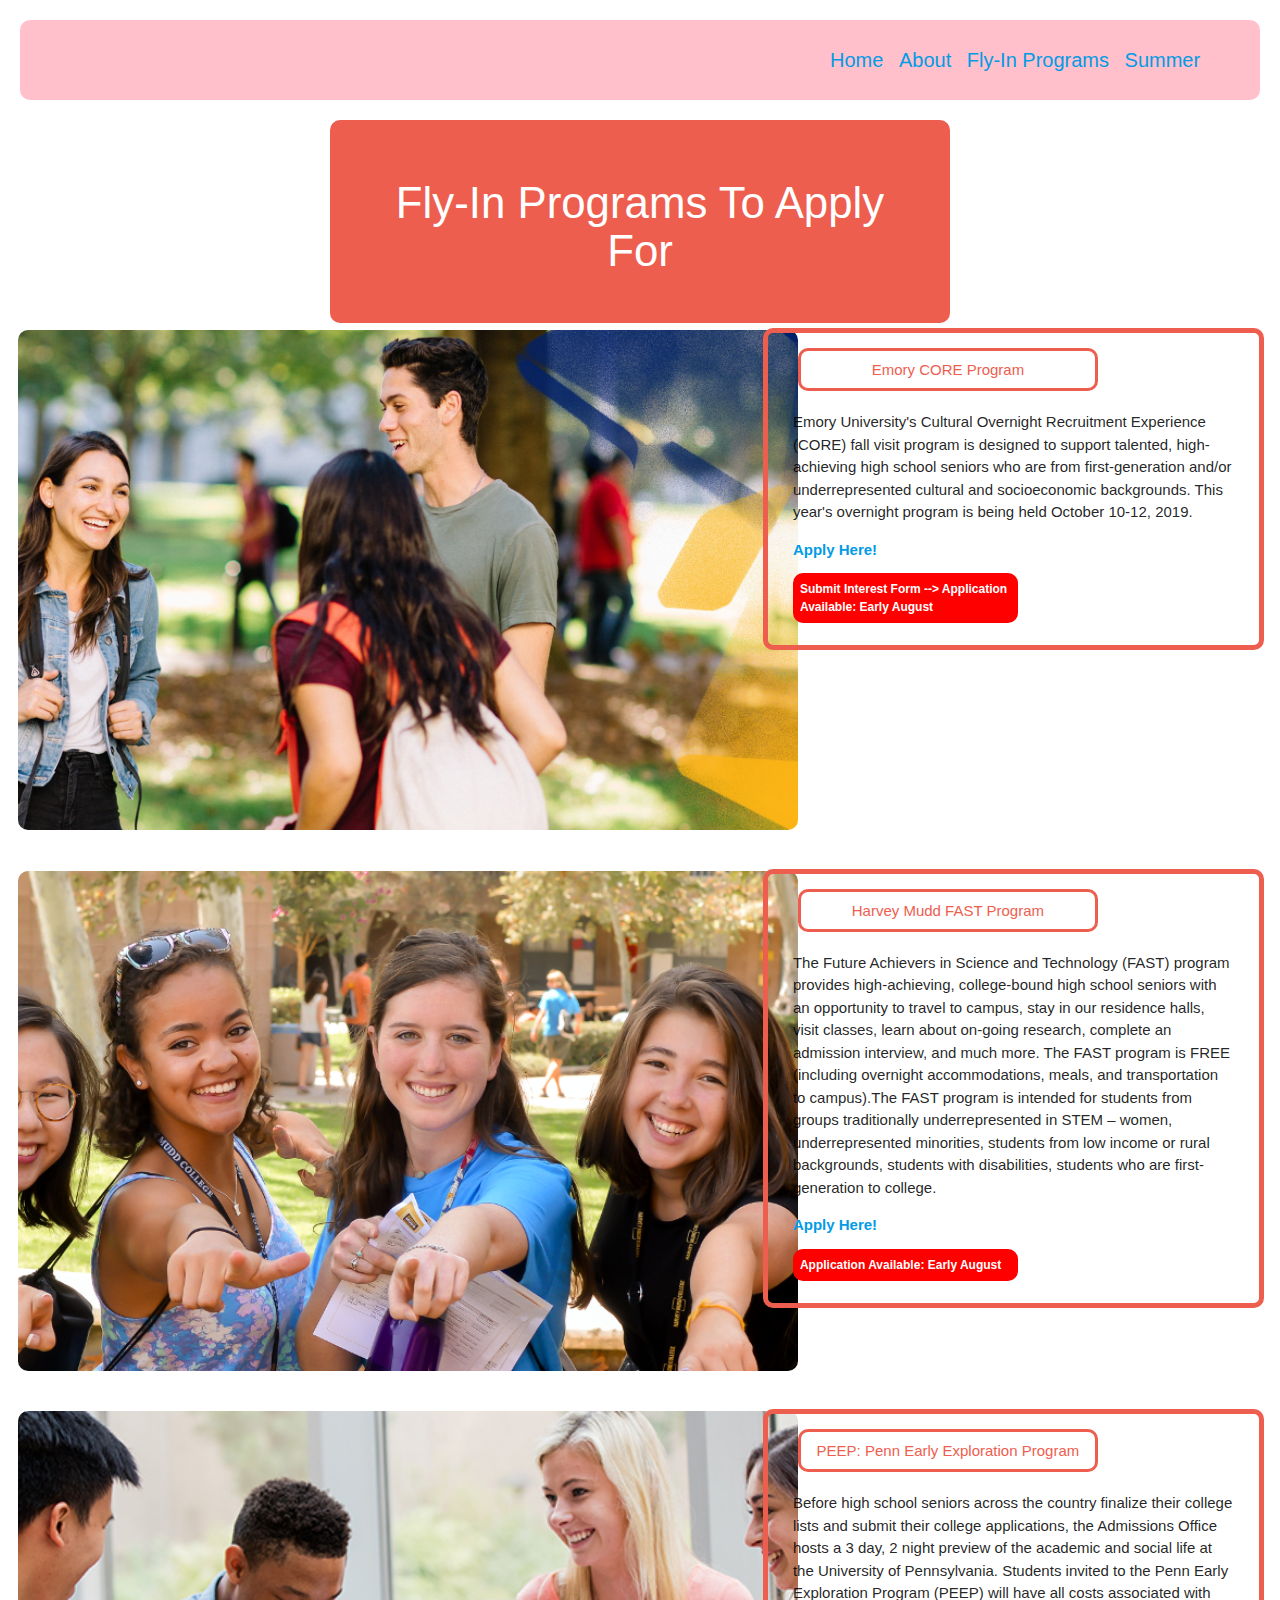
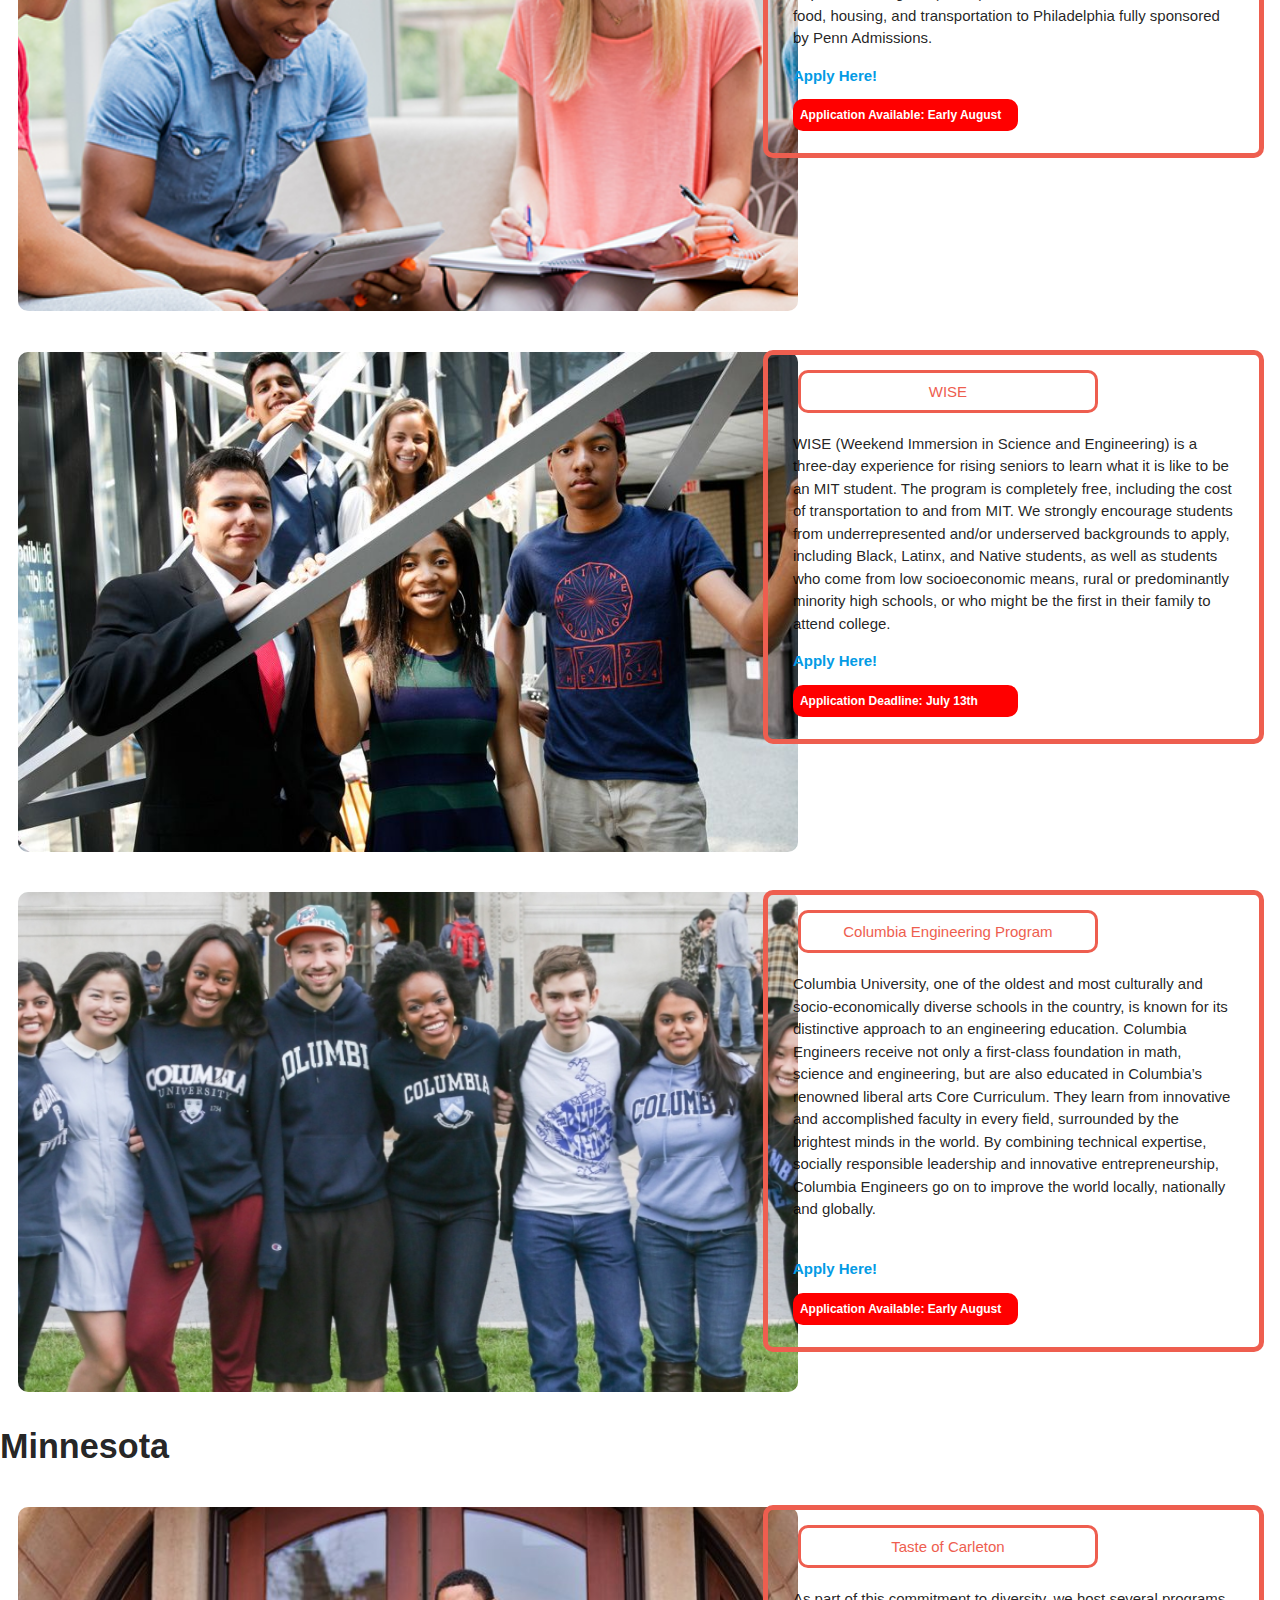
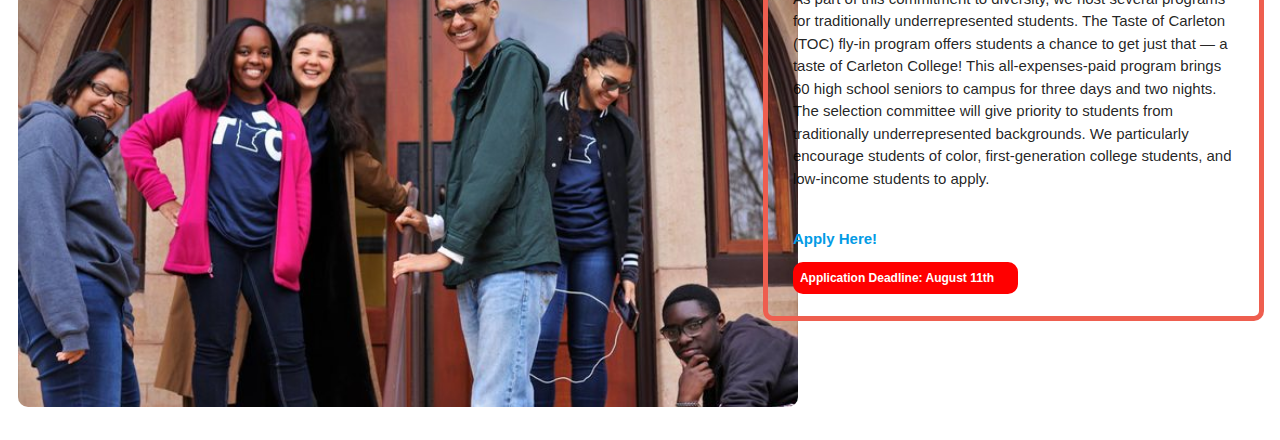
==== commit 94e63043: "fixed remove feature" ====
--- a/fly-in-programs.html
+++ b/fly-in-programs.html
@@ -25,6 +25,19 @@
     </section>
     </div>
     <div>
+      <div class="row">
+        <div class="col s7">
+          <img src="./stock-photos/emorycore.jpg" alt="emorycore">
+        </div>
+        <div class="col s5">
+            <div class="description">
+            <button class="summer-opp-btn" id="Emory CORE Program">Emory CORE Program</button>
+            <p>Emory University's Cultural Overnight Recruitment Experience (CORE) fall visit program is designed to support talented, high-achieving high school seniors who are from first-generation and/or underrepresented cultural and socioeconomic backgrounds. This year's overnight program is being held October 10-12, 2019.</p>
+            <a href="https://admission.emory.edu/register/coreinterest2019"><b>Apply Here!</b></a>
+            <p class="deadline"><b>Submit Interest Form --> Application Available: Early August</b></p>
+          </div>
+        </div>
+        </div>
     <div class="row">
       <div class="col s7">
         <img src="./stock-photos/harveymudd.png" alt="harveymudd">
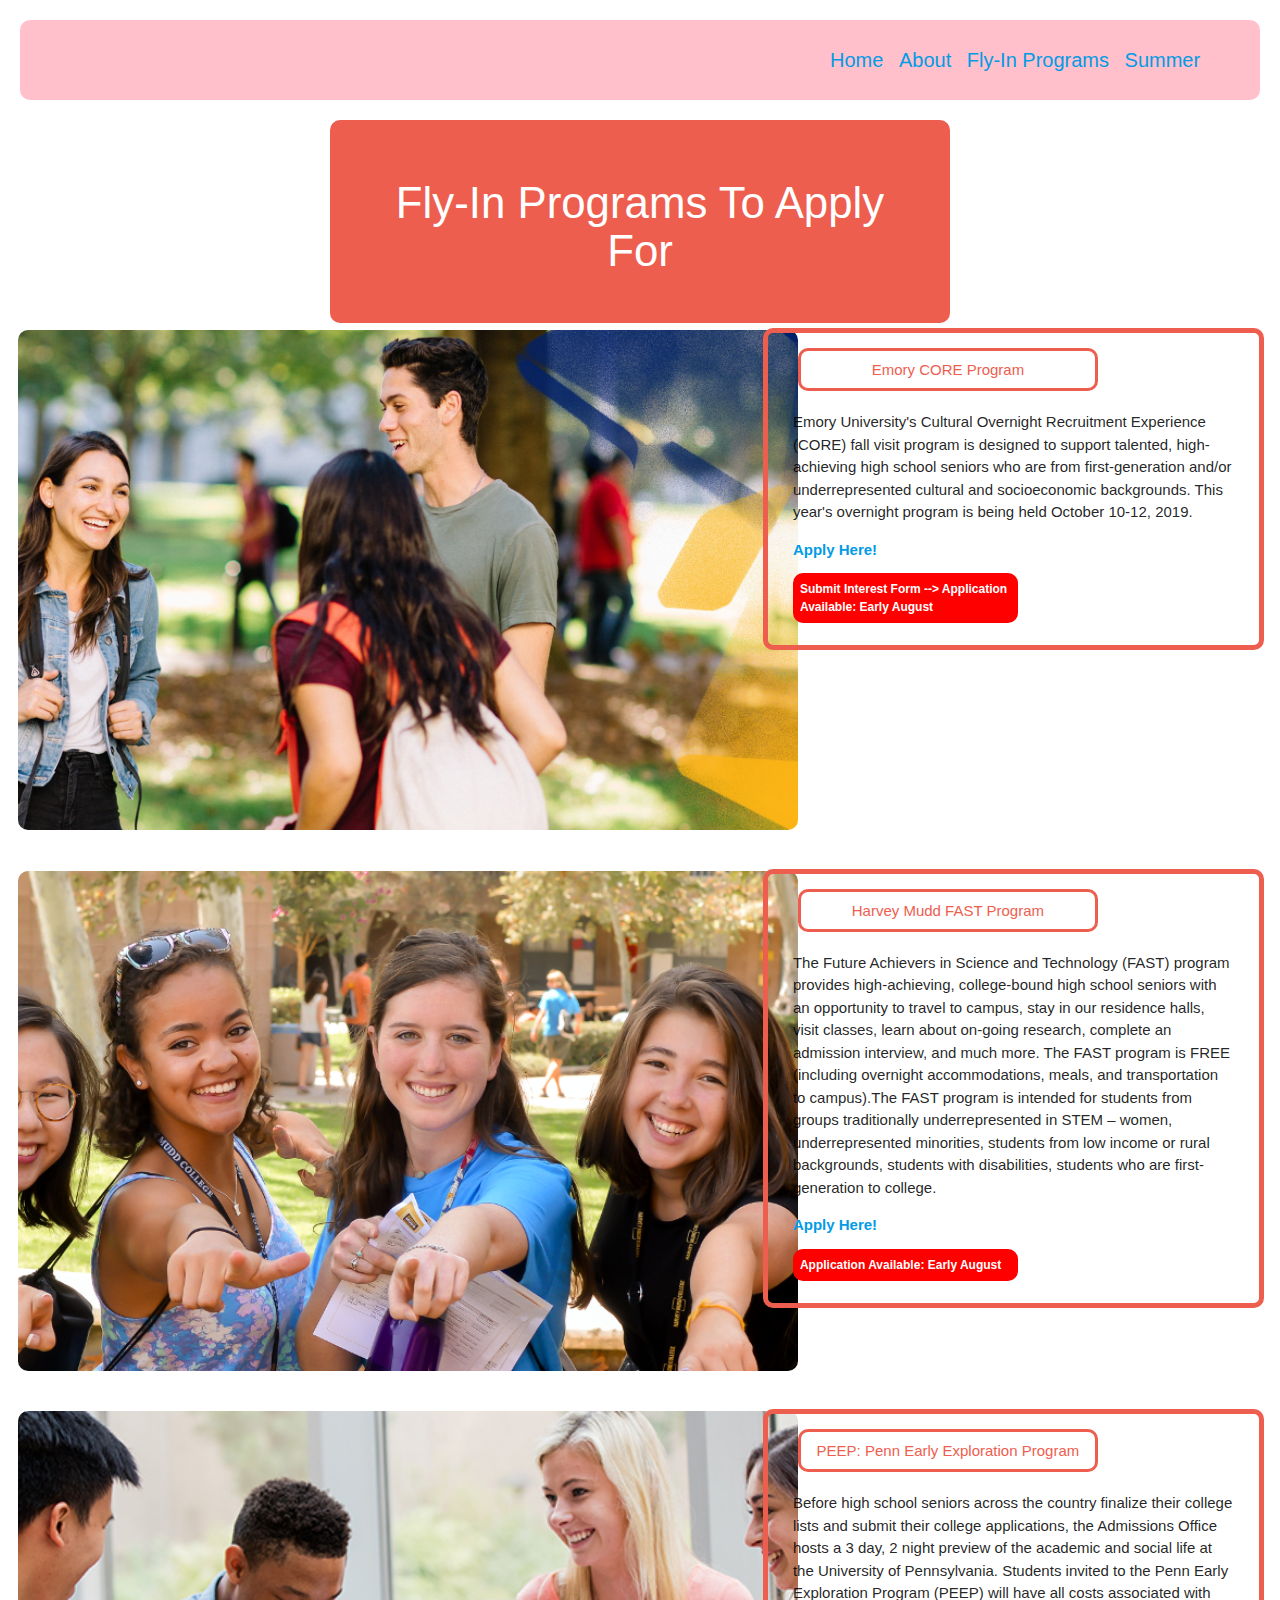
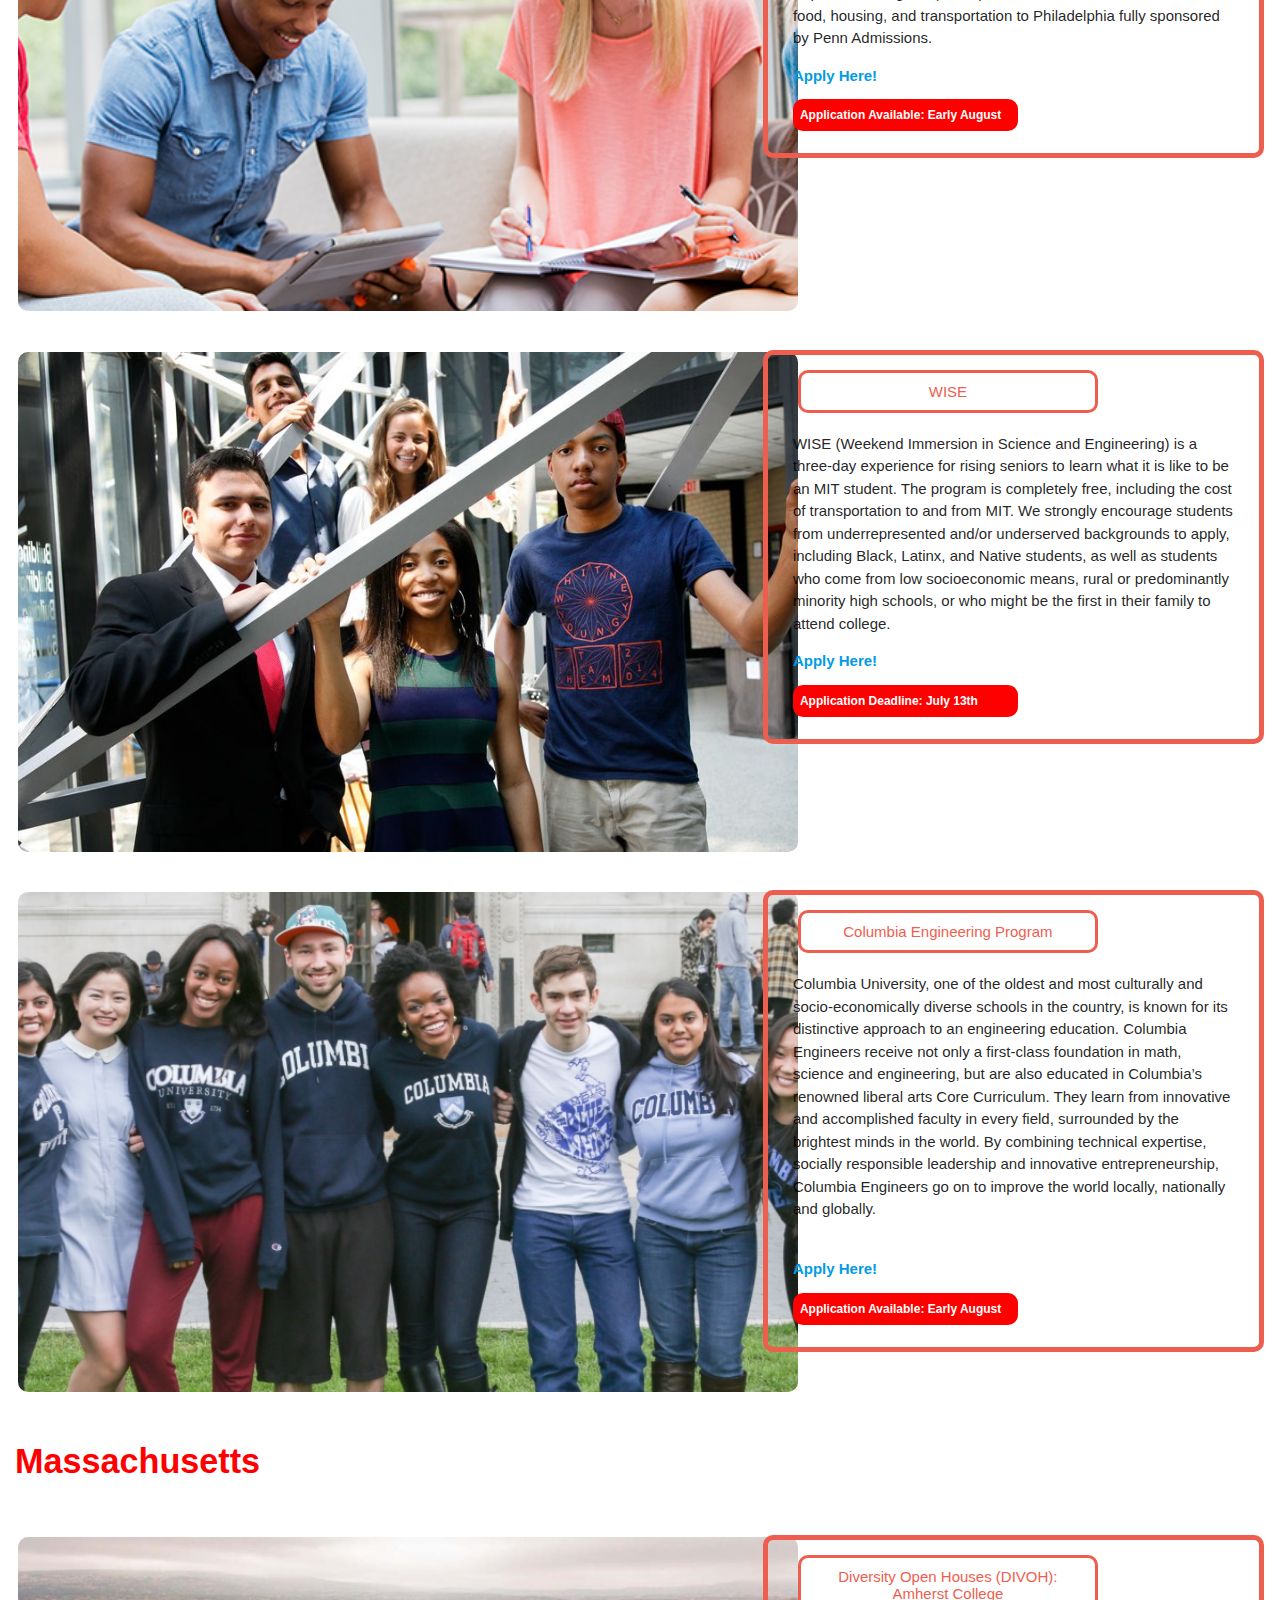
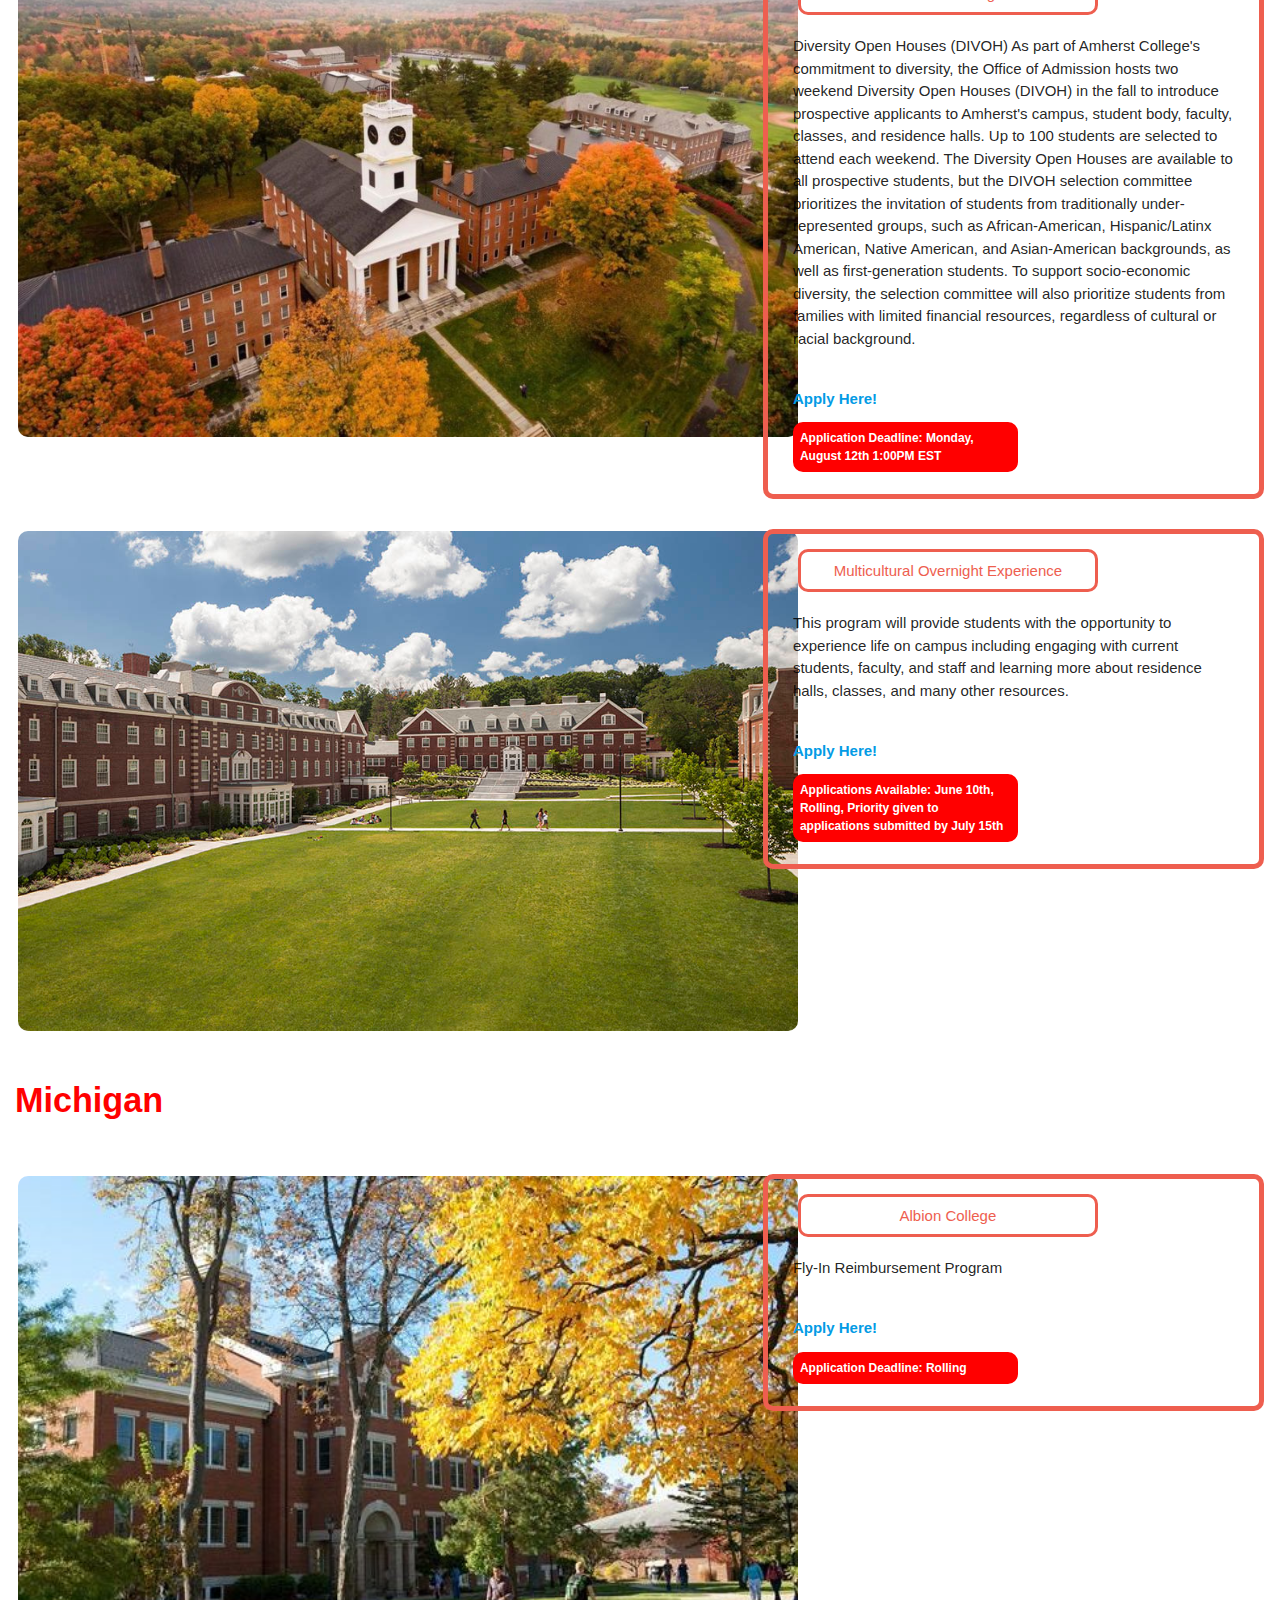
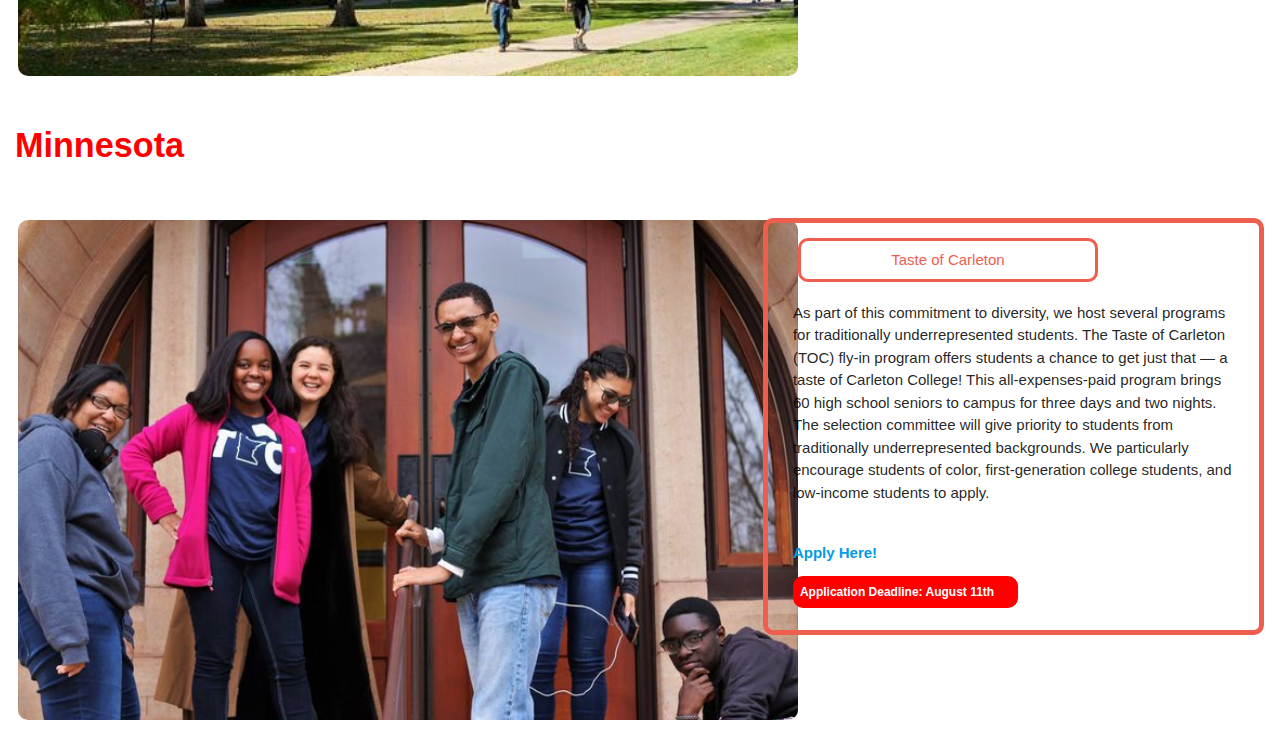
==== commit ef115cf9: "new colleges" ====
--- a/fly-in-programs.html
+++ b/fly-in-programs.html
@@ -90,6 +90,56 @@
           </div>
         </div>
       </div>
+
+      <div class="row">
+        <h4><b>Massachusetts</b></h4>
+      </div>
+      <div class="row">
+        <div class="col s7">
+          <img src="./stock-photos/amherstcollege.jpg" alt="Amherst College">
+        </div>
+        <div class="col s5">
+          <div class="description">
+            <button class="summer-opp-btn" id="Amherst College">Diversity Open Houses (DIVOH): Amherst College</button>
+            <p>Diversity Open Houses (DIVOH)
+            As part of Amherst College's commitment to diversity, the Office of Admission hosts two weekend Diversity Open Houses (DIVOH) in the fall to introduce prospective applicants to Amherst's campus, student body, faculty, classes, and residence halls. Up to 100 students are selected to attend each weekend. The Diversity Open Houses are available to all prospective students, but the DIVOH selection committee prioritizes the invitation of students from traditionally under-represented groups, such as African-American, Hispanic/Latinx American, Native American, and Asian-American backgrounds, as well as first-generation students. To support socio-economic diversity, the selection committee will also prioritize students from families with limited financial resources, regardless of cultural or racial background. </p><br>
+            <a href="https://www.amherst.edu/admission/diversity/divoh"><b>Apply Here!</b></a>
+            <p class="deadline"><b>Application Deadline: Monday, August 12th 1:00PM EST</b></p>
+          </div>
+        </div>
+      </div>
+
+      <div class="row">
+        <div class="col s7">
+          <img src="./stock-photos/babsoncollege.jpg" alt="Babson College">
+        </div>
+        <div class="col s5">
+          <div class="description">
+            <button class="summer-opp-btn" id="Babson College">Multicultural Overnight Experience</button>
+            <p>This program will provide students with the opportunity to experience life on campus including engaging with current students, faculty, and staff and learning more about residence halls, classes, and many other resources.</p><br>
+            <a href="https://www.babson.edu/admission/undergraduate-school/plan-your-visit/multicultural-overnight-experience/"><b>Apply Here!</b></a>
+            <p class="deadline"><b>Applications Available: June 10th, Rolling, Priority given to applications submitted by July 15th  </b></p>
+          </div>
+        </div>
+      </div>
+
+      <div class="row">
+        <h4><b>Michigan</b></h4>
+      </div>
+      <div class="row">
+        <div class="col s7">
+          <img src="./stock-photos/albioncollege.jpg" alt="Albion College">
+        </div>
+        <div class="col s5">
+          <div class="description">
+            <button class="summer-opp-btn" id="Albion College">Albion College</button>
+            <p>Fly-In Reimbursement Program</p><br>
+            <a href="https://www.albion.edu/admission/visit-campus/fly-in"><b>Apply Here!</b></a>
+            <p class="deadline"><b>Application Deadline: Rolling</b></p>
+          </div>
+        </div>
+      </div>
+
       <div class="row">
         <h4><b>Minnesota</b></h4>
       </div>
--- a/styles.css
+++ b/styles.css
@@ -1,3 +1,6 @@
+/* body {
+  background-color: black;
+} */
 .container {
   display: flex;
   flex-wrap: wrap;
@@ -96,7 +99,7 @@
   background-color: #EE5E4F;
   color: white;
 }
-.delete {
+.complete {
   background-color: #efef01;
   -webkit-transition-duration: 0.4s; /* Safari */
   transition-duration: 0.4s;
@@ -105,14 +108,14 @@
   border-radius: 10px;
   text-align: center;
   color: #EE5E4F;
-  font-size: 10px;
+  font-size: 11px;
   padding: 5px;
-  width: 50px;
+  width: 75px;
   transition: all 0.6s;
-  margin-left: 30%;
+  float: right;
 }
 
-.delete:hover {
+.complete:hover {
   background-color: #EE5E4F;
   color: white;
 }
@@ -120,10 +123,11 @@
   border: solid 2px red;
   border-radius: 10px;
   background-color: red;
-  margin-left: 6px;
-  padding: 5px;
+  margin-right: 5px;
+  padding: 3px;
   color: white;
   font-size: 10px;
+  float: right;
 }
 
 .deadline {
@@ -135,3 +139,7 @@
   font-size: 12px;
   width: 225px;
 }
+h4 {
+  padding: 15px;
+  color: red;
+}
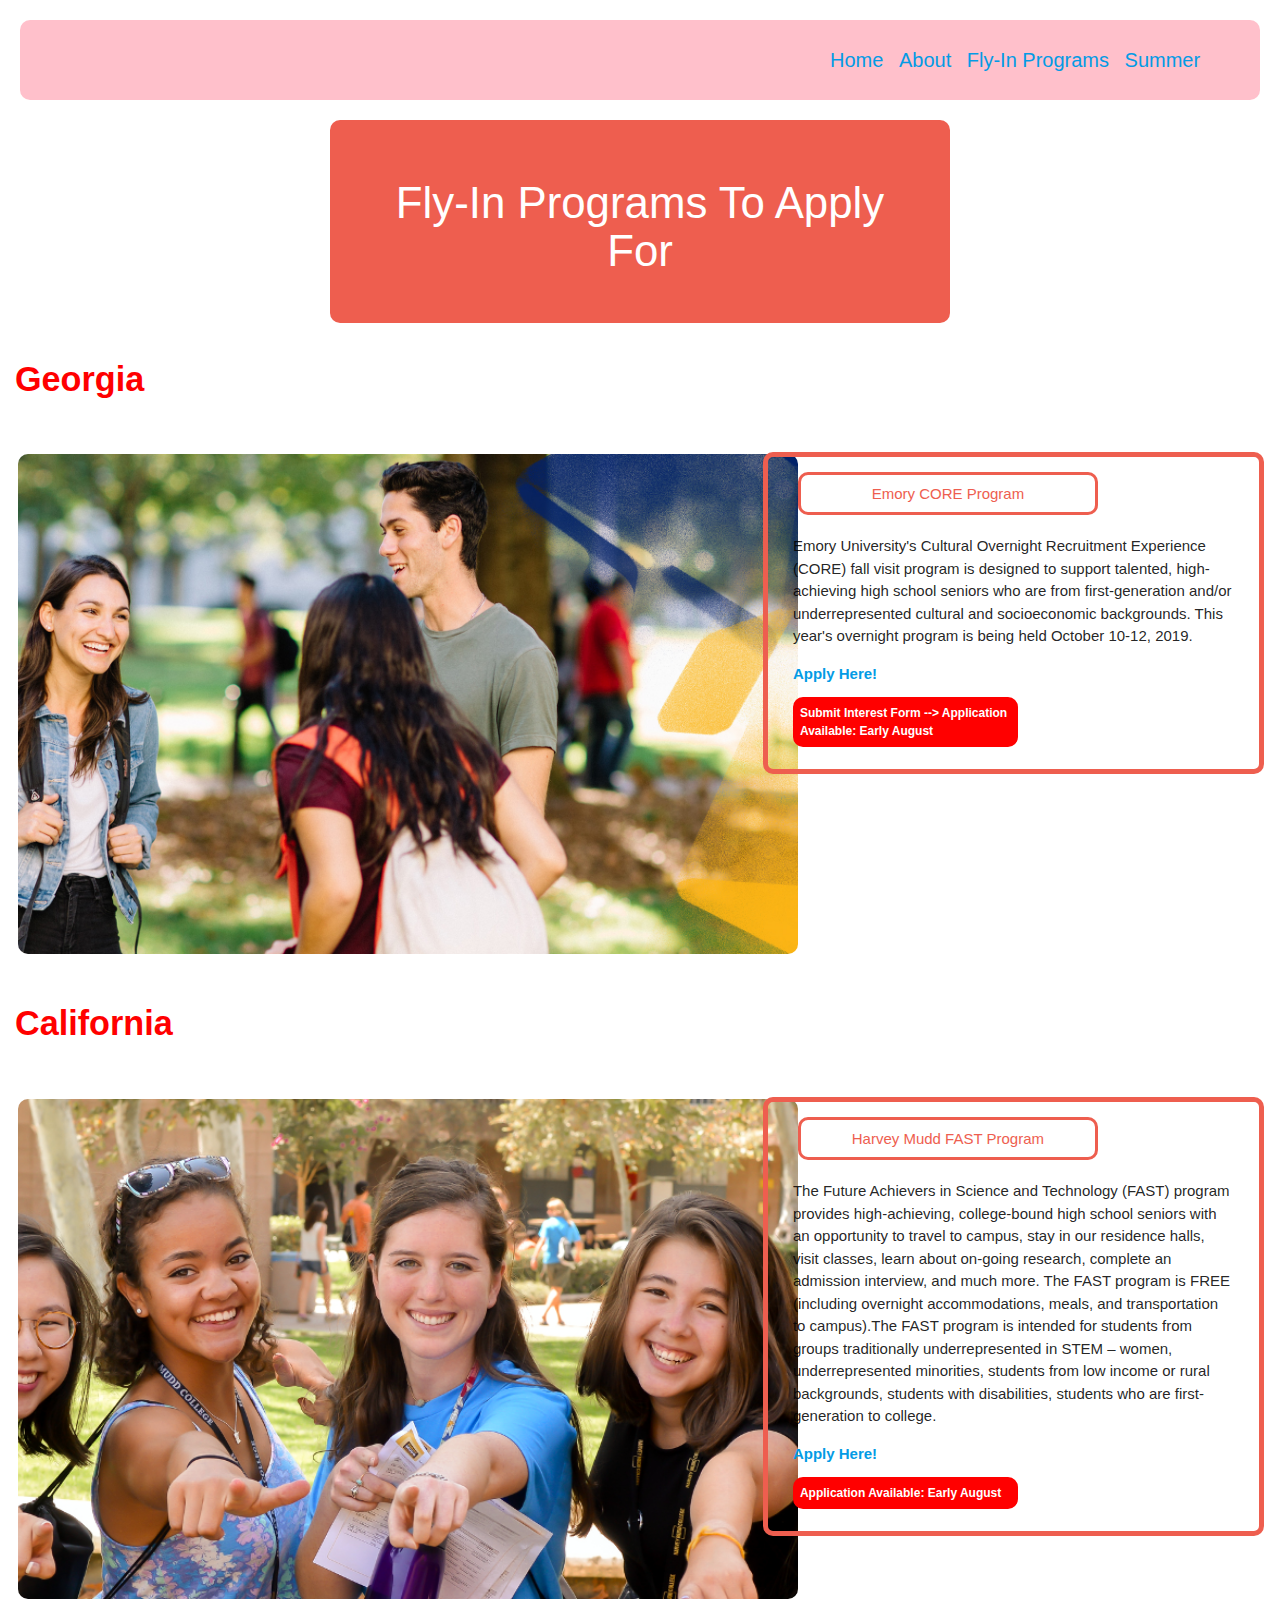
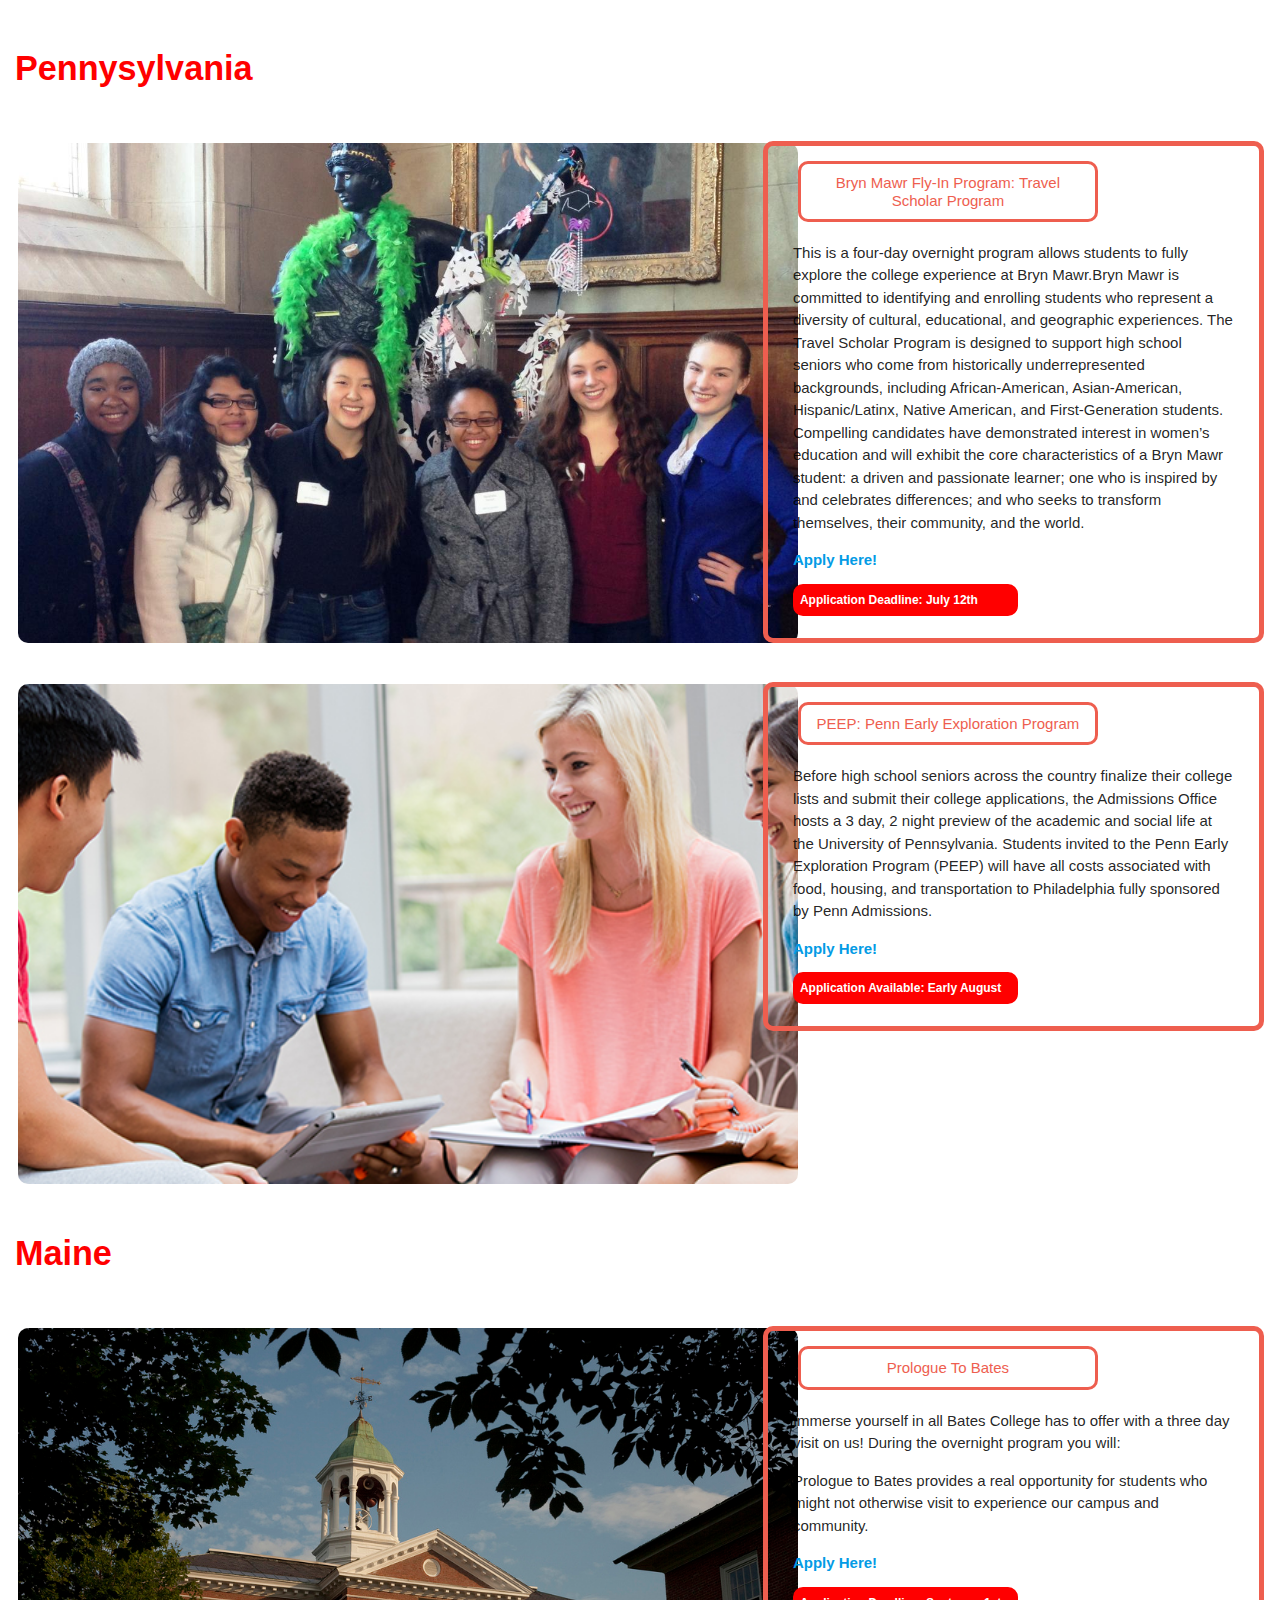
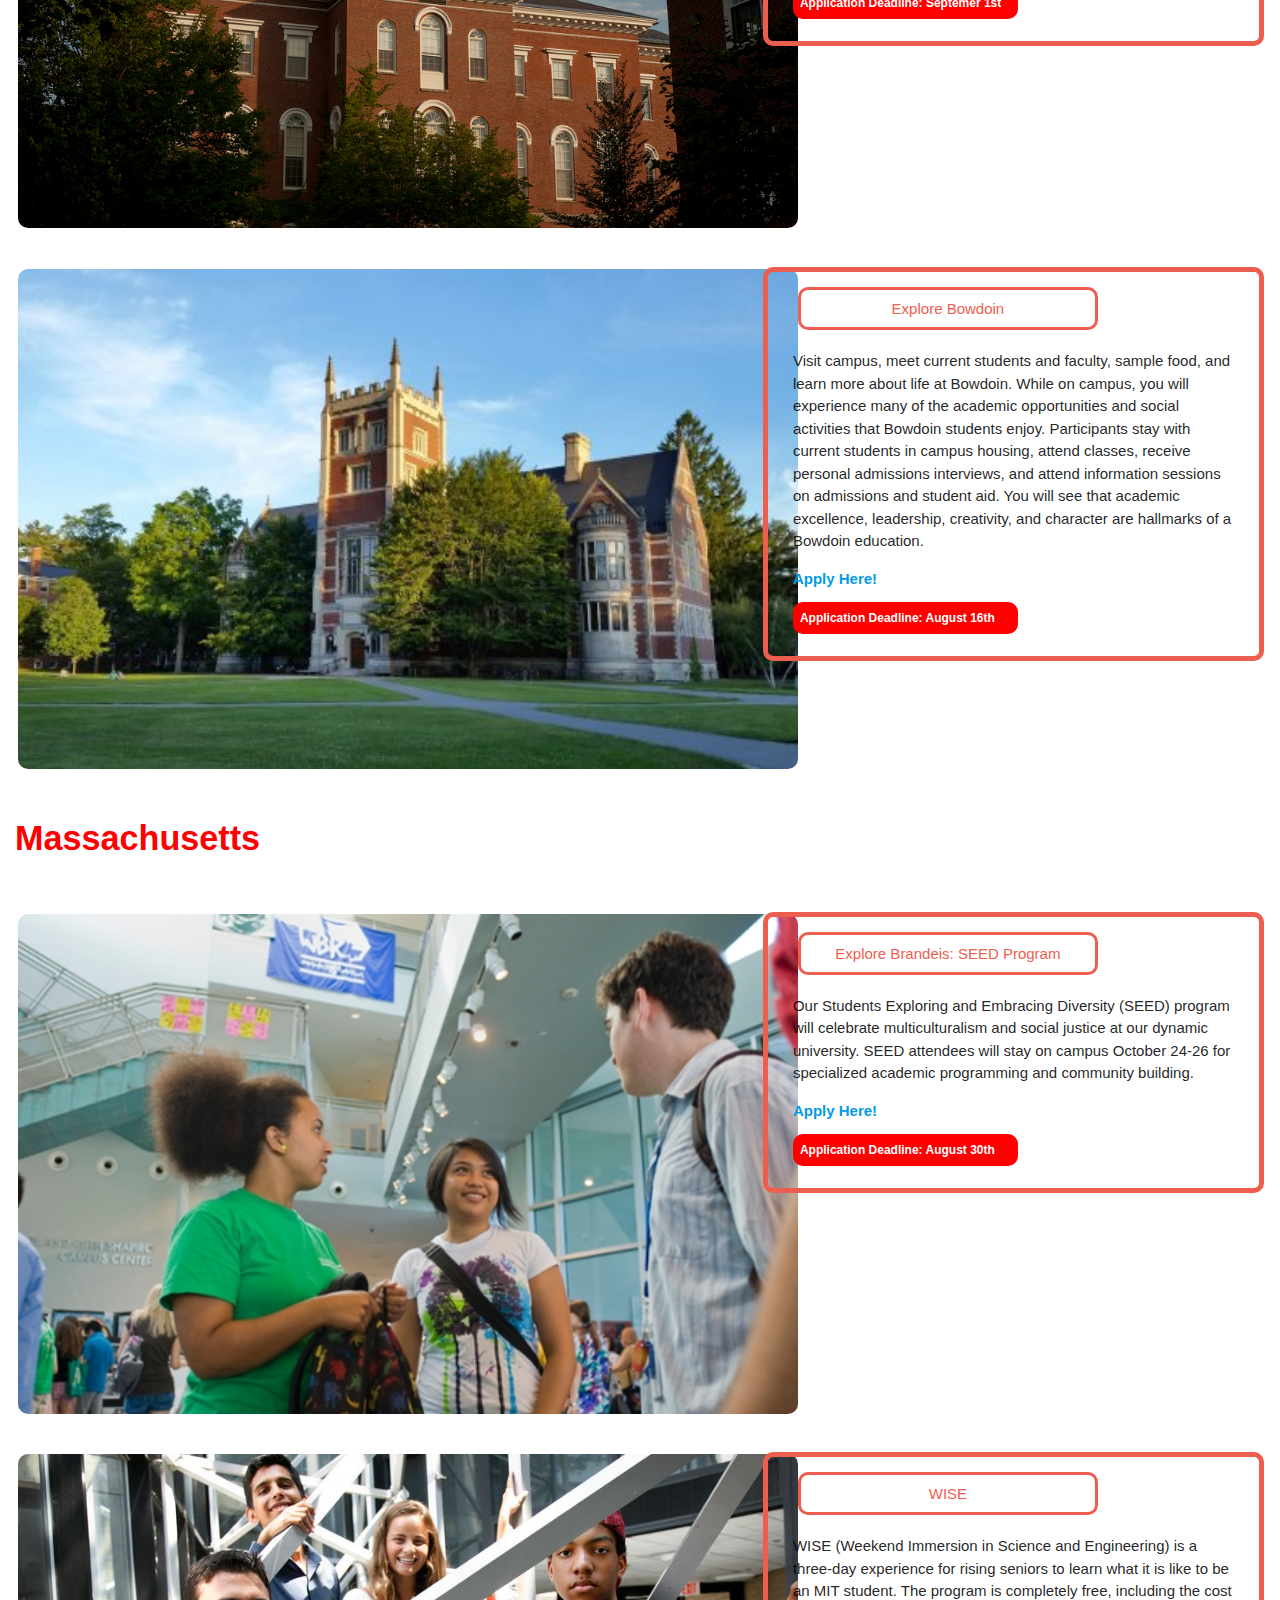
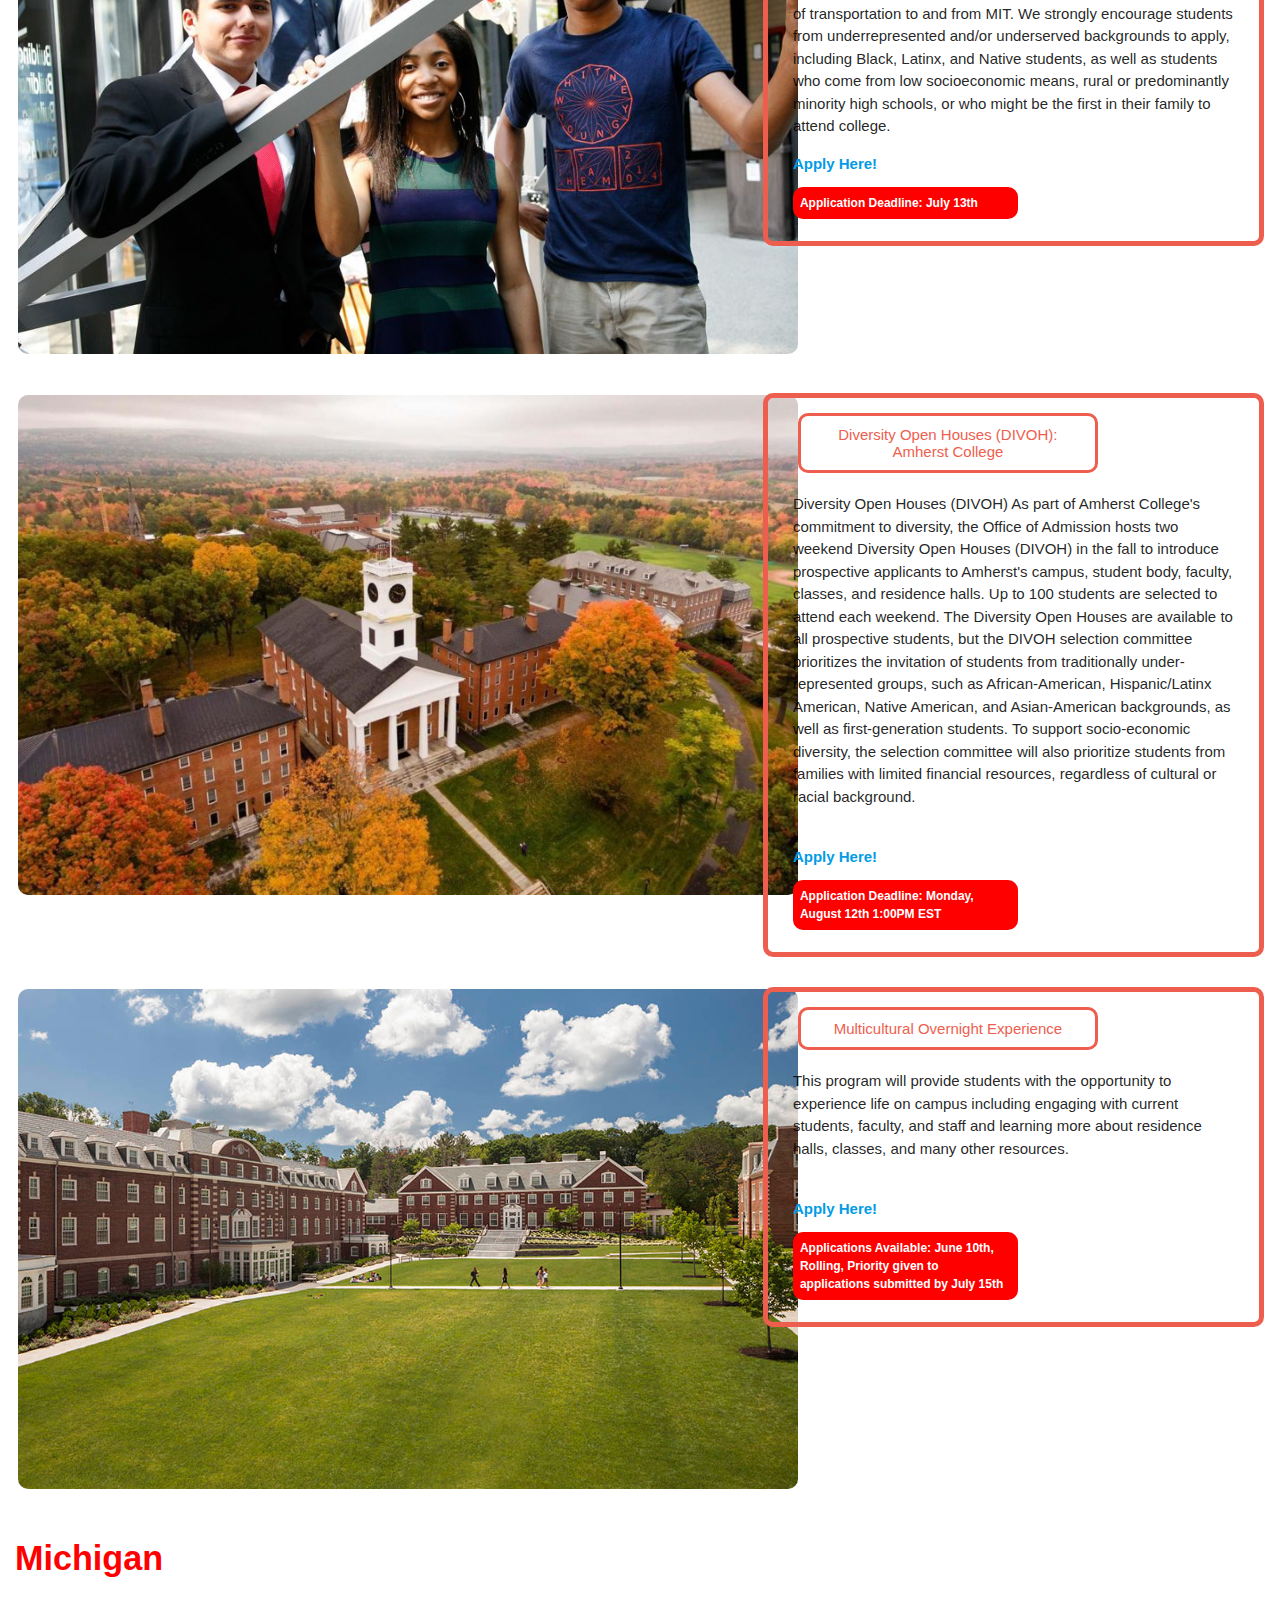
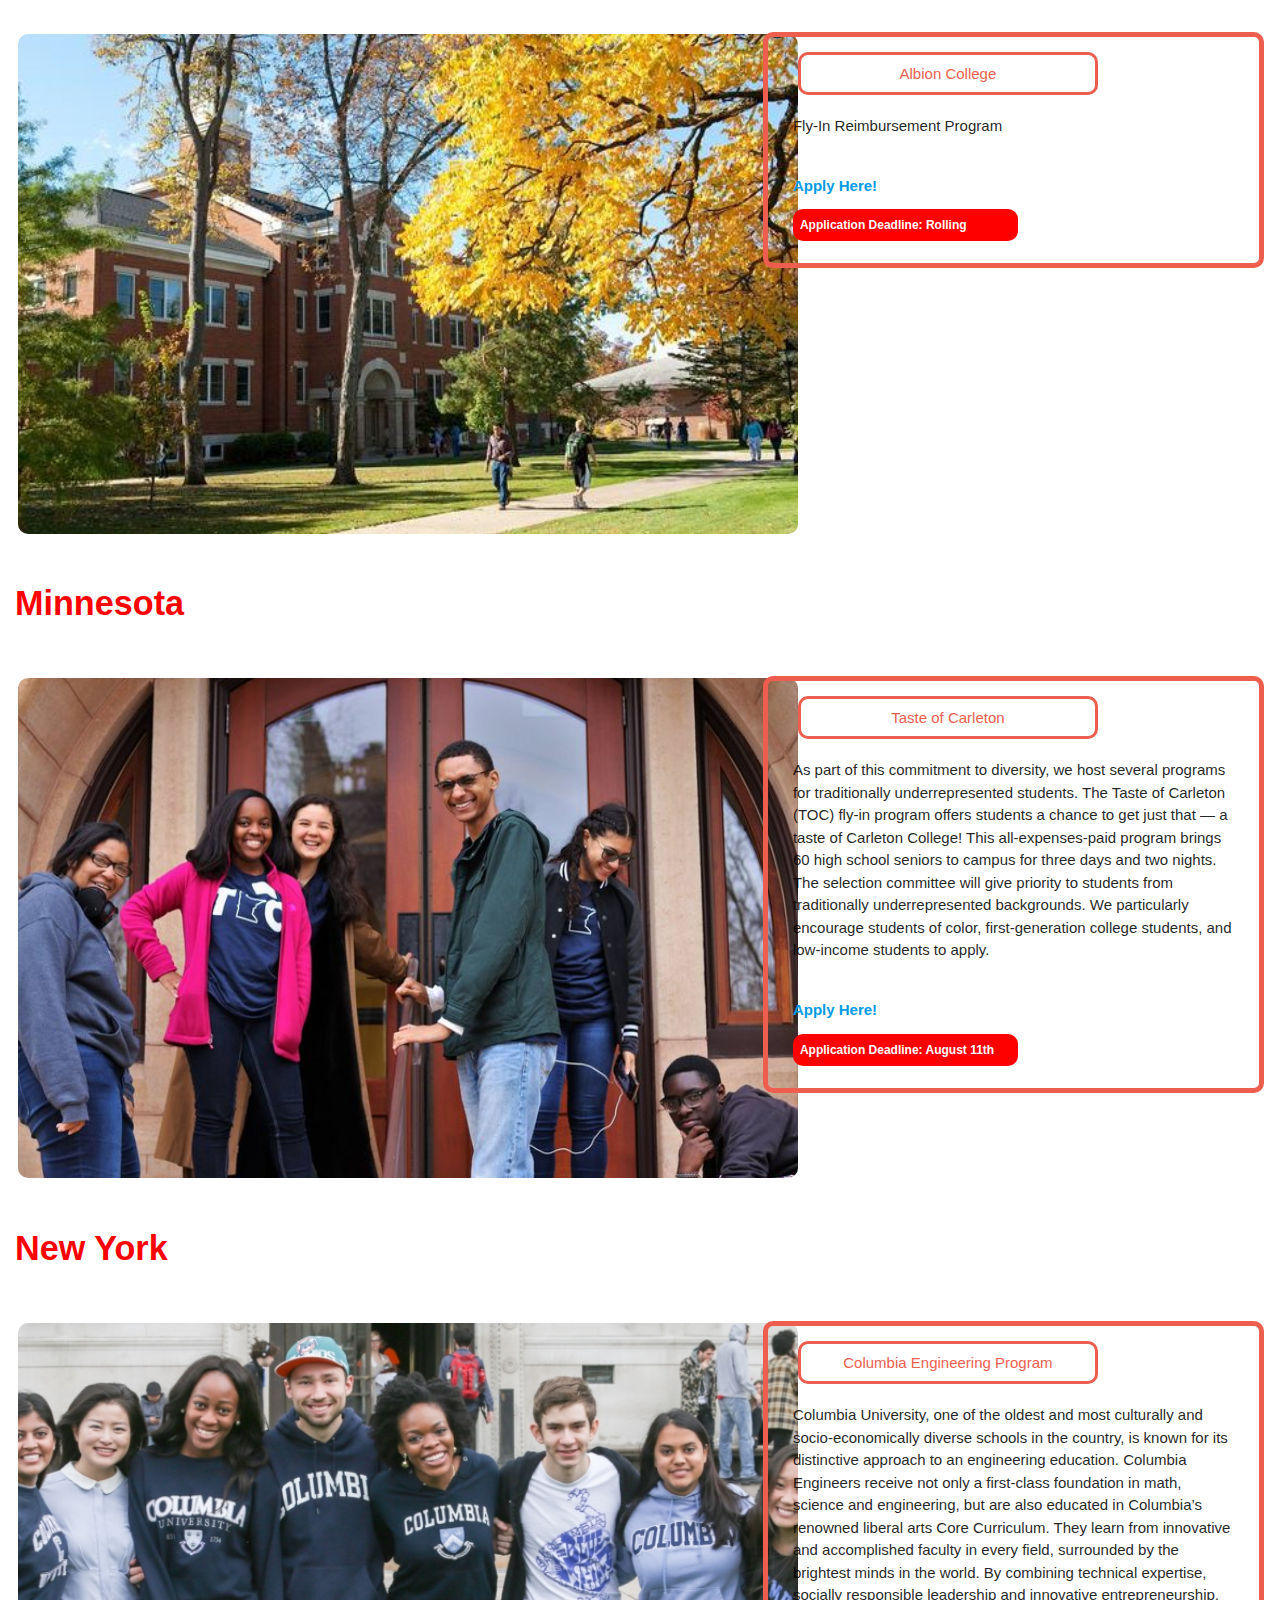
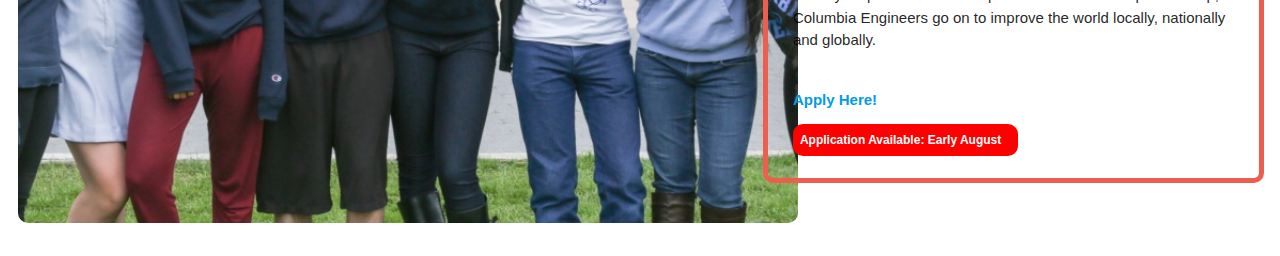
==== commit 9cb51e6c: "updated programs" ====
--- a/fly-in-programs.html
+++ b/fly-in-programs.html
@@ -26,6 +26,9 @@
     </div>
     <div>
       <div class="row">
+        <h4><b>Georgia</b></h4>
+      </div>
+      <div class="row">
         <div class="col s7">
           <img src="./stock-photos/emorycore.jpg" alt="emorycore">
         </div>
@@ -38,6 +41,11 @@
           </div>
         </div>
         </div>
+
+  <div class="row">
+    <h4><b>California</b></h4>
+  </div>
+
     <div class="row">
       <div class="col s7">
         <img src="./stock-photos/harveymudd.png" alt="harveymudd">
@@ -50,6 +58,24 @@
           <p class="deadline"><b>Application Available: Early August</b></p>
         </div>
       </div>
+      </div>
+
+      <div class="row">
+        <h4><b>Pennysylvania</b></h4>
+      </div>
+
+      <div class="row">
+        <div class="col s7">
+          <img src="./stock-photos/brynmawr.jpg" alt="Bryn Mawr">
+        </div>
+      <div class="col s5">
+        <div class="description">
+          <button class="summer-opp-btn" id="Bryn Mawr">Bryn Mawr Fly-In Program: Travel Scholar Program</button>
+          <p>This is a four-day overnight program allows students to fully explore the college experience at Bryn Mawr.Bryn Mawr is committed to identifying and enrolling students who represent a diversity of cultural, educational, and geographic experiences. The Travel Scholar Program is designed to support high school seniors who come from historically underrepresented backgrounds, including African-American, Asian-American, Hispanic/Latinx, Native American, and First-Generation students. Compelling candidates have demonstrated interest in women’s education and will exhibit the core characteristics of a Bryn Mawr student: a driven and passionate learner; one who is inspired by and celebrates differences; and who seeks to transform themselves, their community, and the world.</p>
+          <a href="https://www.brynmawr.edu/admissions/fly-in-programs"><b>Apply Here!</b></a>
+          <p class="deadline"><b>Application Deadline: July 12th</b></p>
+        </div>
+        </div>
       </div>
       <div class="row">
         <div class="col s7">
@@ -64,6 +90,63 @@
         </div>
         </div>
       </div>
+
+      <div class="row">
+        <h4><b>Maine</b></h4>
+      </div>
+      <div class="row">
+        <div class="col s7">
+          <img src="./stock-photos/batescollege.jpg" alt="Bates College">
+        </div>
+        <div class="col s5">
+          <div class="description">
+            <button class="summer-opp-btn" id="Bates College">Prologue To Bates</button>
+            <p>Immerse yourself in all Bates College has to offer with a three day visit on us! During the overnight program you will:</p>
+              <!-- <ul>
+                <li>Attend a class of your choosing</li>
+                <li>Stay in a residential hall with current Bates students</li>
+                <li> Meet Bates faculty and staff</li>
+                <li>Participate in an admission interview</li>
+                <li>Tour Bates' beautiful, 109-acre campus</li>
+              </ul> -->
+            <p>Prologue to Bates provides a real opportunity for students who might not otherwise visit to experience our campus and community.</p>
+            <a href="https://www.bates.edu/admission/prologue/"><b>Apply Here!</b></a>
+            <p class="deadline"><b>Application Deadline: Septemer 1st  </b></p>
+          </div>
+        </div>
+      </div>
+      <div class="row">
+        <div class="col s7">
+          <img src="./stock-photos/bowdoincollege.jpg" alt="Bowdoin">
+        </div>
+        <div class="col s5">
+          <div class="description">
+            <button class="summer-opp-btn" id="Bowdoin">Explore Bowdoin</button>
+              <p>Visit campus, meet current students and faculty, sample food, and learn more about life at Bowdoin. While on campus, you will experience many of the academic opportunities and social activities that Bowdoin students enjoy. Participants stay with current students in campus housing, attend classes, receive personal admissions interviews, and attend information sessions on admissions and student aid. You will see that academic excellence, leadership, creativity, and character are hallmarks of a Bowdoin education.  </p>
+            <a href="https://www.bowdoin.edu/admissions/visit/explore-bowdoin/?utm_source=mailer&utm_medium=print&utm_campaign=admissions"><b>Apply Here!</b></a>
+            <p class="deadline"><b>Application Deadline: August 16th  </b></p>
+          </div>
+        </div>
+      </div>
+
+      <div class="row">
+        <h4><b>Massachusetts</b></h4>
+      </div>
+
+      <div class="row">
+        <div class="col s7">
+          <img src="./stock-photos/brandeisseed.jpg" alt="Brandeis SEED">
+        </div>
+        <div class="col s5">
+          <div class="description">
+          <button class="summer-opp-btn" id="Brandeis: SEED Program">Explore Brandeis: SEED Program</button>
+          <p> Our Students Exploring and Embracing Diversity (SEED) program will celebrate multiculturalism and social justice at our dynamic university. SEED attendees will stay on campus October 24-26 for specialized academic programming and community building. </p>
+          <a href="https://www.brandeis.edu/admissions/seed/"><b>Apply Here!</b></a>
+          <p class="deadline"><b>Application Deadline: August 30th</b></p>
+          </div>
+        </div>
+      </div>
+
       <div class="row">
         <div class="col s7">
           <img src="./stock-photos/mit.jpg" alt="mit_wiseprogram">
@@ -77,23 +160,7 @@
           </div>
         </div>
       </div>
-      <div class="row">
-        <div class="col s7">
-          <img src="./stock-photos/columbia.jpg" alt="columbia_engineering">
-        </div>
-        <div class="col s5">
-          <div class="description">
-            <button class="summer-opp-btn" id="Columbia Engineering">Columbia Engineering Program</button>
-            <p>Columbia University, one of the oldest and most culturally and socio-economically diverse schools in the country, is known for its distinctive approach to an engineering education. Columbia Engineers receive not only a first-class foundation in math, science and engineering, but are also educated in Columbia’s renowned liberal arts Core Curriculum. They learn from innovative and accomplished faculty in every field, surrounded by the brightest minds in the world. By combining technical expertise, socially responsible leadership and innovative entrepreneurship, Columbia Engineers go on to improve the world locally, nationally and globally.</p><br>
-            <a href="https://undergrad.admissions.columbia.edu/CE2"><b>Apply Here!</b></a>
-            <p class="deadline"><b>Application Available: Early August</b></p>
-          </div>
-        </div>
-      </div>
-
-      <div class="row">
-        <h4><b>Massachusetts</b></h4>
-      </div>
+
       <div class="row">
         <div class="col s7">
           <img src="./stock-photos/amherstcollege.jpg" alt="Amherst College">
@@ -157,6 +224,24 @@
         </div>
       </div>
     </div>
+
+    <div class="row">
+      <h4><b>New York</b></h4>
+    </div>
+    <div class="row">
+      <div class="col s7">
+        <img src="./stock-photos/columbia.jpg" alt="columbia_engineering">
+      </div>
+      <div class="col s5">
+        <div class="description">
+          <button class="summer-opp-btn" id="Columbia Engineering">Columbia Engineering Program</button>
+          <p>Columbia University, one of the oldest and most culturally and socio-economically diverse schools in the country, is known for its distinctive approach to an engineering education. Columbia Engineers receive not only a first-class foundation in math, science and engineering, but are also educated in Columbia’s renowned liberal arts Core Curriculum. They learn from innovative and accomplished faculty in every field, surrounded by the brightest minds in the world. By combining technical expertise, socially responsible leadership and innovative entrepreneurship, Columbia Engineers go on to improve the world locally, nationally and globally.</p><br>
+          <a href="https://undergrad.admissions.columbia.edu/CE2"><b>Apply Here!</b></a>
+          <p class="deadline"><b>Application Available: Early August</b></p>
+        </div>
+      </div>
+    </div>
+
 <script src="https://ajax.googleapis.com/ajax/libs/jquery/2.1.3/jquery.min.js"></script>
 <script type="text/javascript" src="./index.js"></script>
 </body>
